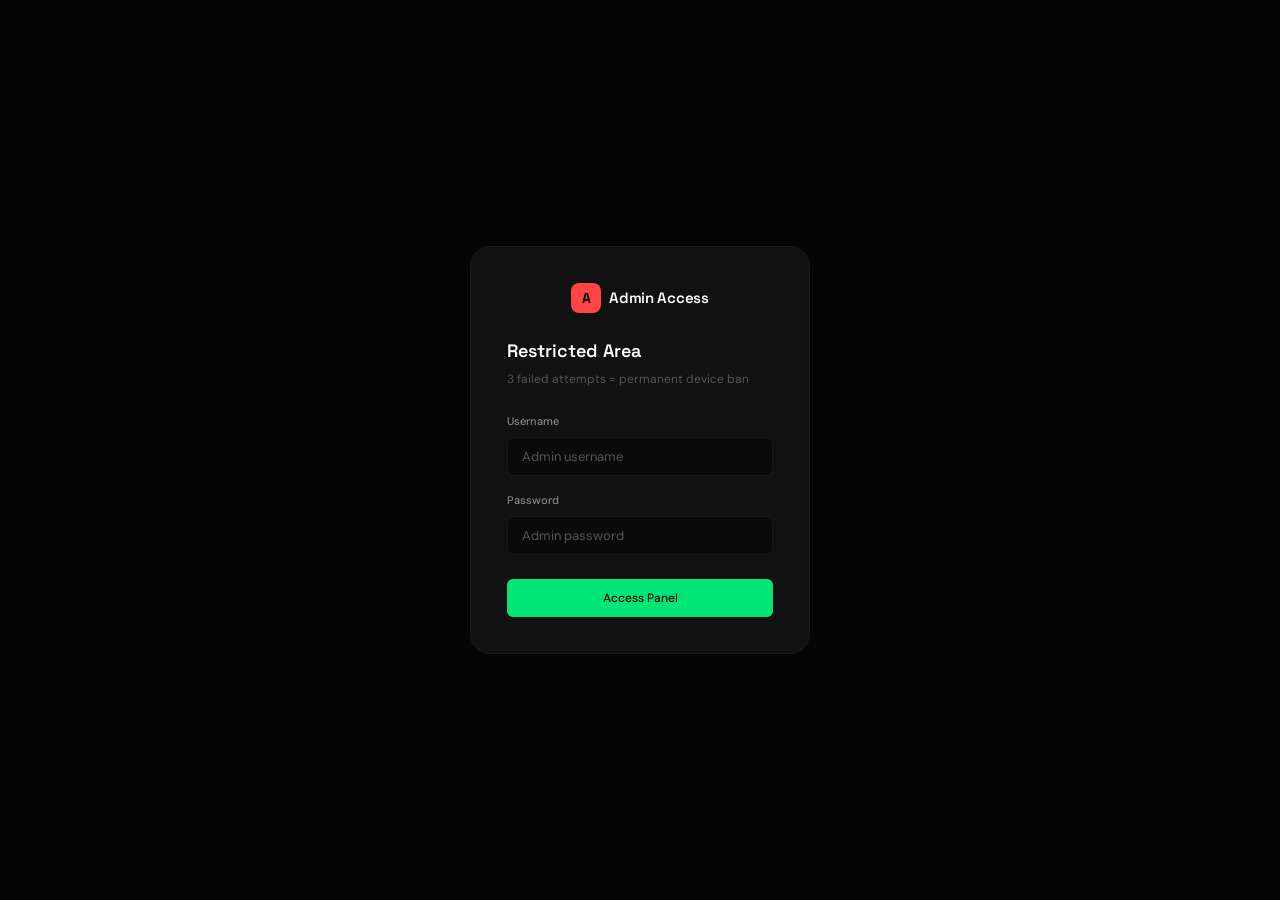
==== templates/admin.html @ 907e87ef "Add advanced administrative dashboard features including CRUD for users, deployments, blogs, and tra" ====
<!DOCTYPE html>
<html lang="en">
<head>
    <meta charset="UTF-8">
    <meta name="viewport" content="width=device-width, initial-scale=1.0">
    <title>Admin Panel — EliteHosting</title>
    <meta name="robots" content="noindex, nofollow, noarchive">

    <link rel="preconnect" href="https://fonts.googleapis.com">
    <link rel="preconnect" href="https://fonts.gstatic.com" crossorigin>
    <link href="https://fonts.googleapis.com/css2?family=Space+Grotesk:wght@400;500;600;700&family=DM+Sans:wght@300;400;500;600&display=swap" rel="stylesheet">
    <link rel="stylesheet" href="https://cdnjs.cloudflare.com/ajax/libs/font-awesome/6.5.1/css/all.min.css">
    <link rel="stylesheet" href="/static/css/style.css">
</head>
<body>

    <!-- ===== ADMIN LOGIN ===== -->
    <div id="adminLogin" class="auth-container">
        <div class="auth-card" style="max-width:340px">
            <div class="logo" style="margin-bottom:24px;justify-content:center">
                <div class="logo-icon" style="background:var(--danger)">A</div>
                <span class="logo-text">Admin Access</span>
            </div>
            <h2 style="font-size:18px">Restricted Area</h2>
            <p class="sub">3 failed attempts = permanent device ban</p>
            <form id="adminLoginForm">
                <div class="form-group">
                    <label>Username</label>
                    <input type="text" id="adminUser" class="form-input" placeholder="Admin username" required autocomplete="off">
                </div>
                <div class="form-group">
                    <label>Password</label>
                    <input type="password" id="adminPass" class="form-input" placeholder="Admin password" required autocomplete="off">
                </div>
                <button type="submit" class="btn btn-primary btn-block" style="padding:11px;margin-top:8px">Access Panel</button>
            </form>
        </div>
    </div>

    <!-- ===== ADMIN PANEL ===== -->
    <div id="adminPanel" class="hidden">
        <div class="admin-layout">
            <!-- Sidebar -->
            <aside class="admin-sidebar">
                <a href="/" class="logo" style="text-decoration:none;padding:0 20px;margin-bottom:28px">
                    <div class="logo-icon" style="background:var(--danger)">A</div>
                    <span class="logo-text">Admin</span>
                </a>
                <button class="admin-nav-item active" data-section="dashboard"><i class="fas fa-chart-pie"></i> Dashboard</button>
                <button class="admin-nav-item" data-section="users"><i class="fas fa-users"></i> Users</button>
                <button class="admin-nav-item" data-section="deployments"><i class="fas fa-server"></i> Deployments</button>
                <button class="admin-nav-item" data-section="payments"><i class="fas fa-indian-rupee-sign"></i> Payments</button>
                <button class="admin-nav-item" data-section="blogs"><i class="fas fa-blog"></i> Manage Blogs</button>
                <button class="admin-nav-item" data-section="transactions"><i class="fas fa-receipt"></i> Global Tx Log</button>
                <button class="admin-nav-item" data-section="chats"><i class="fas fa-comments"></i> Chats</button>
                <button class="admin-nav-item" data-section="banned"><i class="fas fa-ban"></i> Banned IPs</button>
                <div class="admin-nav-spacer"></div>
                <button class="admin-nav-item" onclick="adminLogout()" style="color:var(--danger)"><i class="fas fa-right-from-bracket"></i> Logout</button>
            </aside>

            <!-- Main Content -->
            <div class="admin-main">

                <!-- Section: Dashboard -->
                <div id="admin-dashboard" class="admin-section">
                    <div class="admin-top">
                        <h1>Dashboard</h1>
                        <span style="font-size:11px;color:var(--muted)" id="adminTime"></span>
                    </div>
                    <div class="admin-stat-grid">
                        <div class="admin-stat"><div class="label">Total Users</div><div class="val" id="aStatUsers">0</div></div>
                        <div class="admin-stat"><div class="label">Active Deploys</div><div class="val" id="aStatActive" style="color:var(--accent)">0</div></div>
                        <div class="admin-stat"><div class="label">Total Deploys</div><div class="val" id="aStatDeps">0</div></div>
                        <div class="admin-stat"><div class="label">Banned Users</div><div class="val" id="aStatBanned" style="color:var(--danger)">0</div></div>
                        <div class="admin-stat"><div class="label">Revenue</div><div class="val" id="aStatRevenue">₹0</div></div>
                        <div class="admin-stat"><div class="label">Commissions</div><div class="val" id="aStatComm" style="color:var(--warning)">₹0</div></div>
                        <div class="admin-stat"><div class="label">Unread Chats</div><div class="val" id="aStatChats" style="color:#4da6ff">0</div></div>
                    </div>
                </div>

                <!-- Section: Users -->
                <div id="admin-users" class="admin-section hidden">
                    <div class="admin-top">
                        <h1>Users</h1>
                        <input type="text" id="userSearch" class="form-input" placeholder="Search by username/email..." oninput="filterUsers()" style="max-width:250px; font-size:12px">
                    </div>
                    <div class="admin-table-wrap" style="overflow-x:auto">
                        <table class="admin-table">
                            <thead><tr><th>ID</th><th>Username</th><th>Email</th><th>Wallet</th><th>Credits</th><th>Deps</th><th>Joined</th><th>Actions</th></tr></thead>
                            <tbody id="adminUsersTable"><tr><td colspan="8" style="text-align:center;padding:20px"><span class="spinner"></span></td></tr></tbody>
                        </table>
                    </div>
                </div>

                <!-- Section: Deployments -->
                <div id="admin-deployments" class="admin-section hidden">
                    <div class="admin-top">
                        <h1>All Deployments</h1>
                        <input type="text" id="depSearch" class="form-input" placeholder="Search by name/user..." oninput="filterDeps()" style="max-width:250px; font-size:12px">
                    </div>
                    <div class="admin-table-wrap" style="overflow-x:auto">
                        <table class="admin-table">
                            <thead><tr><th>ID</th><th>User</th><th>Name</th><th>Type</th><th>Repo</th><th>Status</th><th>Port</th><th>Actions</th></tr></thead>
                            <tbody id="adminDepsTable"><tr><td colspan="8" style="text-align:center;padding:20px"><span class="spinner"></span></td></tr></tbody>
                        </table>
                    </div>
                </div>

                <!-- Section: Payments -->
                <div id="admin-payments" class="admin-section hidden">
                    <div class="admin-top"><h1>Payment Requests</h1></div>
                    <div class="admin-table-wrap" style="overflow-x:auto">
                        <table class="admin-table">
                            <thead><tr><th>ID</th><th>User</th><th>Details</th><th>Amount</th><th>Credits</th><th>Tx ID</th><th>Status</th><th>Actions</th></tr></thead>
                            <tbody id="adminPaymentsTable"><tr><td colspan="8" style="text-align:center;padding:20px"><span class="spinner"></span></td></tr></tbody>
                        </table>
                    </div>
                </div>

                <!-- Section: Chats -->
                <div id="admin-chats" class="admin-section hidden">
                    <div class="admin-top"><h1>Support Chats</h1></div>
                    <div class="admin-chat-list">
                        <div class="admin-chat-users" id="adminChatUserList">
                            <div class="text-muted text-sm" style="padding:20px;text-align:center">Loading...</div>
                        </div>
                        <div class="admin-chat-window hidden" id="adminChatWindow">
                            <div class="admin-chat-header" id="adminChatHeader">Select a conversation</div>
                            <div class="admin-chat-messages" id="adminChatMsgs"></div>
                            <div class="admin-chat-input">
                                <input type="text" id="adminChatInput" class="form-input flex-1" placeholder="Type reply..." onkeydown="if(event.key==='Enter')adminReply()">
                                <button class="btn btn-primary btn-sm" onclick="adminReply()"><i class="fas fa-paper-plane"></i></button>
                            </div>
                        </div>
                    </div>
                </div>

                <!-- Section: Blogs -->
                <div id="admin-blogs" class="admin-section hidden">
                    <div class="admin-top">
                        <h1>Manage Blogs</h1>
                        <button class="btn btn-primary btn-sm" onclick="openBlogCreateModal()"><i class="fas fa-plus"></i> Create Blog</button>
                    </div>
                    <div class="admin-table-wrap" style="overflow-x:auto">
                        <table class="admin-table">
                            <thead><tr><th>ID</th><th>Title</th><th>Slug</th><th>Excerpt</th><th>Created At</th><th>Actions</th></tr></thead>
                            <tbody id="adminBlogsTable"><tr><td colspan="6" style="text-align:center;padding:20px"><span class="spinner"></span></td></tr></tbody>
                        </table>
                    </div>
                </div>

                <!-- Section: Transactions -->
                <div id="admin-transactions" class="admin-section hidden">
                    <div class="admin-top">
                        <h1>Global Transaction Log</h1>
                        <input type="text" id="txSearch" class="form-input" placeholder="Search transactions..." oninput="filterTransactions()" style="max-width:250px; font-size:12px">
                    </div>
                    <div class="admin-table-wrap" style="overflow-x:auto">
                        <table class="admin-table">
                            <thead><tr><th>ID</th><th>Username</th><th>Type</th><th>Amount</th><th>Description</th><th>Created At</th></tr></thead>
                            <tbody id="adminTransactionsTable"><tr><td colspan="6" style="text-align:center;padding:20px"><span class="spinner"></span></td></tr></tbody>
                        </table>
                    </div>
                </div>

                <!-- Section: Banned IPs -->
                <div id="admin-banned" class="admin-section hidden">
                    <div class="admin-top"><h1>Banned Devices</h1></div>
                    <div id="adminBannedList"><div class="text-muted text-sm" style="padding:20px;text-align:center">Loading...</div></div>
                </div>
            </div>
        </div>
    </div>

    <!-- Admin Log Modal -->
    <div class="modal-overlay" id="adminLogModal" onclick="if(event.target===this)closeAdminLogModal()">
        <div class="modal" style="max-width:600px">
            <div class="flex justify-between items-center mb-4">
                <h3 style="margin:0"><i class="fas fa-terminal" style="color:var(--accent);margin-right:8px"></i>Logs</h3>
                <button onclick="closeAdminLogModal()" style="background:none;border:none;color:var(--muted);cursor:pointer;font-size:16px"><i class="fas fa-xmark"></i></button>
            </div>
            <div class="log-terminal" id="adminLogContent">Loading...</div>
        </div>
    </div>

    <!-- Admin Edit User Modal -->
    <div class="modal-overlay" id="adminUserEditModal" onclick="if(event.target===this)closeAdminUserEditModal()">
        <div class="modal" style="max-width:450px">
            <div class="flex justify-between items-center mb-4">
                <h3 style="margin:0"><i class="fas fa-user-gear" style="color:var(--accent);margin-right:8px"></i>Edit User Details</h3>
                <button onclick="closeAdminUserEditModal()" style="background:none;border:none;color:var(--muted);cursor:pointer;font-size:16px"><i class="fas fa-xmark"></i></button>
            </div>
            <form id="adminUserEditForm" onsubmit="submitAdminUserEdit(event)">
                <input type="hidden" id="editUserId">
                <div class="form-group">
                    <label>Username</label>
                    <input type="text" id="editUsername" class="form-input" required>
                </div>
                <div class="form-group">
                    <label>Email Address</label>
                    <input type="email" id="editEmail" class="form-input" required>
                </div>
                <div class="form-group">
                    <label>Plan</label>
                    <select id="editPlan" class="form-input" style="background:var(--surface);color:#fff">
                        <option value="free">Free</option>
                        <option value="premium">Premium</option>
                        <option value="pro">Pro</option>
                        <option value="enterprise">Enterprise</option>
                    </select>
                </div>
                <div class="form-row flex gap-2" style="margin-bottom:16px">
                    <div class="form-group flex-1">
                        <label>Credits</label>
                        <input type="number" id="editCredits" class="form-input" min="0" required>
                    </div>
                    <div class="form-group flex-1">
                        <label>Wallet Balance (₹)</label>
                        <input type="number" id="editWalletBalance" class="form-input" min="0" step="0.01" required>
                    </div>
                </div>
                <div class="form-group">
                    <label>Referral Code</label>
                    <input type="text" id="editReferralCode" class="form-input">
                </div>
                <div class="form-group">
                    <label>Referred By (User ID)</label>
                    <input type="number" id="editReferredBy" class="form-input" placeholder="e.g. 1 (optional)">
                </div>
                <div class="form-group">
                    <label>Free Deployment Until (ISO Date)</label>
                    <input type="datetime-local" id="editFreeUntil" class="form-input" style="color-scheme:dark">
                    <small class="text-muted" style="font-size:10px">Leave blank if expired/none</small>
                </div>
                <div class="flex gap-2">
                    <button type="button" class="btn btn-secondary flex-1" onclick="closeAdminUserEditModal()">Cancel</button>
                    <button type="submit" class="btn btn-primary flex-1">Save Changes</button>
                </div>
            </form>
        </div>
    </div>

    <!-- Admin Edit Deployment Modal -->
    <div class="modal-overlay" id="adminDepEditModal" onclick="if(event.target===this)closeAdminDepEditModal()">
        <div class="modal" style="max-width:480px">
            <div class="flex justify-between items-center mb-4">
                <h3 style="margin:0"><i class="fas fa-sliders" style="color:var(--accent);margin-right:8px"></i>Edit Deployment</h3>
                <button onclick="closeAdminDepEditModal()" style="background:none;border:none;color:var(--muted);cursor:pointer;font-size:16px"><i class="fas fa-xmark"></i></button>
            </div>
            <form id="adminDepEditForm" onsubmit="submitAdminDepEdit(event)">
                <input type="hidden" id="editDepId">
                <div class="form-group">
                    <label>Deployment Name</label>
                    <input type="text" id="editDepName" class="form-input" required>
                </div>
                <div class="form-group">
                    <label>Repository URL (GitHub)</label>
                    <input type="url" id="editDepRepo" class="form-input">
                </div>
                <div class="form-group">
                    <label>Branch</label>
                    <input type="text" id="editDepBranch" class="form-input" placeholder="main">
                </div>
                <div class="form-group">
                    <label>Build Command</label>
                    <input type="text" id="editDepBuild" class="form-input" placeholder="pip install -r requirements.txt">
                </div>
                <div class="form-group">
                    <label>Deploy Command</label>
                    <input type="text" id="editDepDeploy" class="form-input" placeholder="python3 main.py">
                </div>
                <div class="form-group">
                    <label>Environment Variables (JSON List or Object)</label>
                    <textarea id="editDepEnv" class="form-input" style="height:120px; font-family:monospace; font-size:11px" placeholder='[{"id": "TOKEN", "key": "123"}]'></textarea>
                </div>
                <div class="flex gap-2">
                    <button type="button" class="btn btn-secondary flex-1" onclick="closeAdminDepEditModal()">Cancel</button>
                    <button type="submit" class="btn btn-primary flex-1">Save Settings</button>
                </div>
            </form>
        </div>
    </div>

    <!-- Admin Edit/Create Blog Modal -->
    <div class="modal-overlay" id="adminBlogEditModal" onclick="if(event.target===this)closeAdminBlogEditModal()">
        <div class="modal" style="max-width:550px">
            <div class="flex justify-between items-center mb-4">
                <h3 style="margin:0" id="blogModalTitle"><i class="fas fa-pen-nib" style="color:var(--accent);margin-right:8px"></i>Create Blog Post</h3>
                <button onclick="closeAdminBlogEditModal()" style="background:none;border:none;color:var(--muted);cursor:pointer;font-size:16px"><i class="fas fa-xmark"></i></button>
            </div>
            <form id="adminBlogEditForm" onsubmit="submitAdminBlogEdit(event)">
                <input type="hidden" id="editBlogId">
                <div class="form-group">
                    <label>Blog Title</label>
                    <input type="text" id="editBlogTitle" class="form-input" required placeholder="e.g. Setting up your Bot">
                </div>
                <div class="form-group">
                    <label>Slug (URL Segment, optional)</label>
                    <input type="text" id="editBlogSlug" class="form-input" placeholder="e.g. setting-up-your-bot">
                </div>
                <div class="form-group">
                    <label>Excerpt / Short Summary</label>
                    <input type="text" id="editBlogExcerpt" class="form-input" placeholder="Short description of the post...">
                </div>
                <div class="form-group">
                    <label>Content (supports HTML/Text)</label>
                    <textarea id="editBlogContent" class="form-input" style="height:200px" required placeholder="Full blog post content..."></textarea>
                </div>
                <div class="flex gap-2">
                    <button type="button" class="btn btn-secondary flex-1" onclick="closeAdminBlogEditModal()">Cancel</button>
                    <button type="submit" class="btn btn-primary flex-1" id="blogSubmitBtn">Publish Post</button>
                </div>
            </form>
        </div>
    </div>

    <script src="/static/js/app.js"></script>
    <script>
        document.addEventListener('DOMContentLoaded', () => {
            initAdmin();
            // Admin time updater
            setInterval(() => {
                const el = document.getElementById('adminTime');
                if (el) el.textContent = new Date().toLocaleString();
            }, 1000);
        });
    </script>
</body>
</html>
---- static/css/style.css ----
/* ===================== BASE RESET ===================== */
*, *::before, *::after { box-sizing: border-box; margin: 0; padding: 0; }

:root {
    --bg: #050505;
    --surface: #0a0a0a;
    --card: #111111;
    --card-hover: #161616;
    --border: #1a1a1a;
    --border-light: #222222;
    --muted: #555555;
    --muted-light: #888888;
    --text: #e0e0e0;
    --text-dim: #999999;
    --accent: #00e676;
    --accent-dim: #00c853;
    --accent-glow: rgba(0, 230, 118, 0.15);
    --danger: #ff4444;
    --danger-dim: rgba(255, 68, 68, 0.12);
    --warning: #ffaa00;
    --success: #00e676;
    --font-heading: 'Space Grotesk', sans-serif;
    --font-body: 'DM Sans', sans-serif;
    --radius-sm: 6px;
    --radius-md: 10px;
    --radius-lg: 14px;
    --radius-xl: 20px;
}

html { font-size: 13px; scroll-behavior: smooth; }
body {
    font-family: var(--font-body);
    background: var(--bg);
    color: var(--text);
    line-height: 1.6;
    -webkit-font-smoothing: antialiased;
    overflow-x: hidden;
}

a { color: var(--accent); text-decoration: none; transition: color 0.2s; }
a:hover { color: #66ffaa; }

::selection { background: var(--accent); color: #000; }

::-webkit-scrollbar { width: 5px; }
::-webkit-scrollbar-track { background: var(--surface); }
::-webkit-scrollbar-thumb { background: var(--border-light); border-radius: 10px; }
::-webkit-scrollbar-thumb:hover { background: var(--muted); }

/* ===================== LANDING PAGE ===================== */
.landing-header {
    position: fixed; top: 0; left: 0; right: 0; z-index: 100;
    background: rgba(5,5,5,0.85); backdrop-filter: blur(20px);
    border-bottom: 1px solid var(--border);
    padding: 0 24px; height: 56px;
    display: flex; align-items: center; justify-content: space-between;
}

.logo { display: flex; align-items: center; gap: 8px; }
.logo-icon {
    width: 30px; height: 30px; background: var(--accent);
    border-radius: 8px; display: flex; align-items: center; justify-content: center;
    font-weight: 700; color: #000; font-size: 14px; font-family: var(--font-heading);
}
.logo-text { font-family: var(--font-heading); font-weight: 600; font-size: 15px; color: #fff; letter-spacing: -0.3px; }

.header-right { display: flex; align-items: center; gap: 12px; }

.hamburger {
    width: 32px; height: 32px; display: flex; flex-direction: column;
    align-items: center; justify-content: center; gap: 5px;
    cursor: pointer; background: none; border: 1px solid var(--border);
    border-radius: var(--radius-sm); padding: 6px; transition: all 0.3s;
}
.hamburger:hover { border-color: var(--accent); }
.hamburger span {
    display: block; width: 16px; height: 1.5px; background: var(--text);
    border-radius: 2px; transition: all 0.3s;
}
.hamburger.active span:nth-child(1) { transform: rotate(45deg) translate(2.5px, 2.5px); }
.hamburger.active span:nth-child(2) { opacity: 0; }
.hamburger.active span:nth-child(3) { transform: rotate(-45deg) translate(2.5px, -2.5px); }

.nav-dropdown {
    position: absolute; top: 52px; right: 24px;
    background: var(--card); border: 1px solid var(--border);
    border-radius: var(--radius-md); padding: 6px;
    min-width: 200px; opacity: 0; visibility: hidden;
    transform: translateY(-8px); transition: all 0.25s;
    box-shadow: 0 12px 40px rgba(0,0,0,0.5);
}
.nav-dropdown.show { opacity: 1; visibility: visible; transform: translateY(0); }
.nav-dropdown a {
    display: flex; align-items: center; gap: 10px;
    padding: 10px 14px; border-radius: var(--radius-sm);
    color: var(--text-dim); font-size: 12px; transition: all 0.2s;
}
.nav-dropdown a:hover { background: var(--accent-glow); color: var(--accent); }
.nav-dropdown a i { width: 16px; text-align: center; font-size: 11px; }

.btn {
    display: inline-flex; align-items: center; gap: 6px;
    padding: 8px 18px; border-radius: var(--radius-sm);
    font-family: var(--font-body); font-size: 12px; font-weight: 500;
    cursor: pointer; border: none; transition: all 0.25s; white-space: nowrap;
}
.btn-primary { background: var(--accent); color: #000; }
.btn-primary:hover { background: var(--accent-dim); transform: translateY(-1px); box-shadow: 0 4px 20px var(--accent-glow); }
.btn-secondary { background: transparent; color: var(--text); border: 1px solid var(--border); }
.btn-secondary:hover { border-color: var(--accent); color: var(--accent); }
.btn-danger { background: var(--danger-dim); color: var(--danger); border: 1px solid rgba(255,68,68,0.2); }
.btn-danger:hover { background: var(--danger); color: #fff; }
.btn-sm { padding: 5px 12px; font-size: 11px; }
.btn-block { width: 100%; justify-content: center; }

/* ===================== HERO ===================== */
.hero {
    min-height: 100vh; display: flex; align-items: center; justify-content: center;
    padding: 80px 24px 40px; position: relative; overflow: hidden;
}
.hero-glow {
    position: absolute; top: -200px; left: 50%; transform: translateX(-50%);
    width: 600px; height: 600px; border-radius: 50%;
    background: radial-gradient(circle, rgba(0,230,118,0.08) 0%, transparent 70%);
    pointer-events: none;
}
.hero-content { text-align: center; position: relative; z-index: 2; max-width: 640px; }
.hero-badge {
    display: inline-flex; align-items: center; gap: 6px;
    background: var(--accent-glow); border: 1px solid rgba(0,230,118,0.15);
    border-radius: 50px; padding: 5px 14px; font-size: 11px;
    color: var(--accent); margin-bottom: 24px;
}
.hero-badge .dot { width: 5px; height: 5px; background: var(--accent); border-radius: 50%; animation: pulse-dot 2s infinite; }
@keyframes pulse-dot { 0%,100% { opacity: 1; } 50% { opacity: 0.3; } }

.hero h1 {
    font-family: var(--font-heading); font-size: 42px; font-weight: 700;
    line-height: 1.1; letter-spacing: -1.5px; color: #fff; margin-bottom: 16px;
}
.hero h1 .highlight { color: var(--accent); }
.hero p { font-size: 14px; color: var(--muted-light); max-width: 460px; margin: 0 auto 32px; line-height: 1.7; }
.hero-actions { display: flex; gap: 12px; justify-content: center; flex-wrap: wrap; }

/* ===================== SECTIONS ===================== */
.section { padding: 80px 24px; max-width: 1100px; margin: 0 auto; }
.section-label {
    font-size: 11px; text-transform: uppercase; letter-spacing: 2px;
    color: var(--accent); font-weight: 600; margin-bottom: 12px;
}
.section-title {
    font-family: var(--font-heading); font-size: 28px; font-weight: 700;
    color: #fff; letter-spacing: -0.8px; margin-bottom: 12px;
}
.section-desc { font-size: 13px; color: var(--muted-light); max-width: 500px; margin-bottom: 40px; }

/* ===================== FEATURES GRID ===================== */
.features-grid { display: grid; grid-template-columns: repeat(auto-fit, minmax(240px, 1fr)); gap: 16px; }
.feature-card {
    background: var(--card); border: 1px solid var(--border);
    border-radius: var(--radius-lg); padding: 24px;
    transition: all 0.3s;
}
.feature-card:hover { border-color: var(--border-light); transform: translateY(-2px); background: var(--card-hover); }
.feature-icon {
    width: 36px; height: 36px; border-radius: var(--radius-sm);
    background: var(--accent-glow); display: flex; align-items: center;
    justify-content: center; color: var(--accent); font-size: 14px; margin-bottom: 16px;
}
.feature-card h3 { font-family: var(--font-heading); font-size: 14px; font-weight: 600; color: #fff; margin-bottom: 6px; }
.feature-card p { font-size: 12px; color: var(--muted-light); line-height: 1.6; }

/* ===================== PRICING ===================== */
.pricing-grid { display: grid; grid-template-columns: repeat(auto-fit, minmax(260px, 1fr)); gap: 16px; }
.price-card {
    background: var(--card); border: 1px solid var(--border);
    border-radius: var(--radius-lg); padding: 28px;
    transition: all 0.3s; position: relative;
}
.price-card.featured { border-color: var(--accent); }
.price-card.featured::before {
    content: 'Popular'; position: absolute; top: -10px; right: 20px;
    background: var(--accent); color: #000; font-size: 10px;
    font-weight: 600; padding: 3px 10px; border-radius: 50px;
}
.price-card:hover { transform: translateY(-3px); }
.price-name { font-family: var(--font-heading); font-size: 16px; font-weight: 600; color: #fff; margin-bottom: 8px; }
.price-amount { font-family: var(--font-heading); font-size: 36px; font-weight: 700; color: #fff; }
.price-amount span { font-size: 14px; color: var(--muted); font-weight: 400; }
.price-features { list-style: none; margin: 20px 0; }
.price-features li {
    font-size: 12px; color: var(--text-dim); padding: 6px 0;
    display: flex; align-items: center; gap: 8px;
    border-bottom: 1px solid var(--border);
}
.price-features li:last-child { border-bottom: none; }
.price-features li i { color: var(--accent); font-size: 10px; }

/* ===================== FOOTER ===================== */
.landing-footer {
    border-top: 1px solid var(--border); padding: 32px 24px;
    max-width: 1100px; margin: 0 auto;
    display: flex; justify-content: space-between; align-items: center;
    flex-wrap: wrap; gap: 16px;
}
.footer-links { display: flex; gap: 24px; }
.footer-links a { font-size: 12px; color: var(--muted); }
.footer-links a:hover { color: var(--accent); }
.footer-copy { font-size: 11px; color: var(--muted); }

/* ===================== AUTH PAGE ===================== */
.auth-container {
    min-height: 100vh; display: flex; align-items: center; justify-content: center;
    padding: 24px;
}
.auth-card {
    width: 100%; max-width: 380px; background: var(--card);
    border: 1px solid var(--border); border-radius: var(--radius-xl);
    padding: 36px;
}
.auth-card .logo { margin-bottom: 28px; justify-content: center; }
.auth-card h2 {
    font-family: var(--font-heading); font-size: 20px; font-weight: 600;
    color: #fff; margin-bottom: 4px;
}
.auth-card .sub { font-size: 12px; color: var(--muted); margin-bottom: 24px; }

.form-group { margin-bottom: 16px; }
.form-group label { display: block; font-size: 11px; color: var(--muted-light); margin-bottom: 6px; font-weight: 500; }
.form-input {
    width: 100%; padding: 10px 14px; background: var(--surface);
    border: 1px solid var(--border); border-radius: var(--radius-sm);
    color: var(--text); font-family: var(--font-body); font-size: 13px;
    transition: border-color 0.2s; outline: none;
}
.form-input:focus { border-color: var(--accent); }
.form-input::placeholder { color: var(--muted); }
textarea.form-input { resize: vertical; min-height: 80px; }

.auth-switch { text-align: center; margin-top: 20px; font-size: 12px; color: var(--muted); }
.auth-switch a { font-weight: 500; }

/* ===================== DASHBOARD ===================== */
.dash-header {
    position: fixed; top: 0; left: 0; right: 0; z-index: 90;
    height: 52px; background: rgba(5,5,5,0.9); backdrop-filter: blur(16px);
    border-bottom: 1px solid var(--border);
    display: flex; align-items: center; justify-content: space-between;
    padding: 0 20px;
}
.dash-header .logo-text { font-size: 14px; }
.dash-user {
    display: flex; align-items: center; gap: 8px; font-size: 12px; color: var(--text-dim);
}
.dash-user-avatar {
    width: 28px; height: 28px; border-radius: 50%;
    background: var(--accent-glow); border: 1px solid rgba(0,230,118,0.2);
    display: flex; align-items: center; justify-content: center;
    color: var(--accent); font-size: 11px; font-weight: 600;
}

.dash-body {
    padding: 68px 20px 80px; max-width: 720px; margin: 0 auto;
}

/* Bottom Navigation */
.bottom-nav {
    position: fixed; bottom: 0; left: 0; right: 0; z-index: 90;
    height: 64px; background: rgba(8,8,8,0.95); backdrop-filter: blur(16px);
    border-top: 1px solid var(--border);
    display: flex; align-items: center; justify-content: space-around;
    padding-bottom: env(safe-area-inset-bottom, 0);
}
.nav-item {
    display: flex; flex-direction: column; align-items: center; gap: 3px;
    cursor: pointer; padding: 8px 16px; border-radius: var(--radius-md);
    transition: all 0.25s; background: none; border: none; color: var(--muted);
    font-family: var(--font-body); font-size: 10px;
}
.nav-item i { font-size: 16px; transition: all 0.25s; }
.nav-item.active { color: var(--accent); }
.nav-item.active i { transform: scale(1.1); }
.nav-item:hover { color: var(--text-dim); }

/* Dashboard Cards */
.stat-grid { display: grid; grid-template-columns: 1fr 1fr; gap: 12px; margin-bottom: 24px; }
.stat-card {
    background: var(--card); border: 1px solid var(--border);
    border-radius: var(--radius-md); padding: 16px;
}
.stat-card .label { font-size: 11px; color: var(--muted); margin-bottom: 4px; }
.stat-card .value { font-family: var(--font-heading); font-size: 22px; font-weight: 700; color: #fff; }

.credit-plan {
    flex: 1; min-width: 100px; background: var(--surface);
    border: 1px solid var(--border); border-radius: var(--radius-md);
    padding: 15px; text-align: center; cursor: pointer; transition: all 0.2s ease;
}
.credit-plan:hover { border-color: var(--accent); transform: translateY(-2px); }
.credit-plan.active { border-color: var(--accent); background: rgba(0, 230, 118, 0.05); }
.credit-plan .price { font-size: 20px; font-weight: 700; color: #fff; }
.credit-plan .label { font-size: 11px; color: var(--muted); margin-top: 4px; }

.env-row { display: flex; gap: 8px; margin-bottom: 8px; }
.env-row input { flex: 1; }
.btn-del {
    background: rgba(255, 68, 68, 0.1); border: none; color: var(--danger);
    width: 38px; height: 38px; border-radius: var(--radius-sm); cursor: pointer;
}

.dash-card {
    background: var(--card); border: 1px solid var(--border);
    border-radius: var(--radius-lg); padding: 20px; margin-bottom: 16px;
}
.dash-card-title {
    font-family: var(--font-heading); font-size: 14px; font-weight: 600;
    color: #fff; margin-bottom: 16px; display: flex; align-items: center; gap: 8px;
}
.dash-card-title i { color: var(--accent); font-size: 12px; }

/* Deploy List Item */
.deploy-item {
    background: var(--surface); border: 1px solid var(--border);
    border-radius: var(--radius-md); padding: 14px; margin-bottom: 10px;
    transition: border-color 0.2s;
}
.deploy-item:hover { border-color: var(--border-light); }
.deploy-item-header { display: flex; justify-content: space-between; align-items: flex-start; margin-bottom: 8px; }
.deploy-item-name { font-size: 13px; font-weight: 600; color: #fff; }
.deploy-item-meta { font-size: 11px; color: var(--muted); margin-bottom: 10px; }

.status-badge {
    display: inline-flex; align-items: center; gap: 4px;
    padding: 2px 8px; border-radius: 50px; font-size: 10px; font-weight: 500;
}
.status-running { background: rgba(0,230,118,0.12); color: var(--accent); }
.status-stopped { background: rgba(255,170,0,0.12); color: var(--warning); }
.status-error { background: var(--danger-dim); color: var(--danger); }
.status-building { background: rgba(0,150,255,0.12); color: #4da6ff; }
.status-idle { background: rgba(150,150,150,0.12); color: var(--muted); }

.deploy-actions { display: flex; gap: 6px; flex-wrap: wrap; }

/* Log Terminal */
.log-terminal {
    background: #000; border: 1px solid var(--border);
    border-radius: var(--radius-md); padding: 14px;
    font-family: 'Courier New', monospace; font-size: 11px;
    color: #00e676; max-height: 400px; overflow-y: auto;
    white-space: pre-wrap; word-break: break-all; line-height: 1.7;
}

/* Deploy Form Tabs */
.tab-bar { display: flex; gap: 4px; margin-bottom: 20px; background: var(--surface); border-radius: var(--radius-sm); padding: 3px; }
.tab-btn {
    flex: 1; padding: 8px; text-align: center; font-size: 12px;
    font-family: var(--font-body); font-weight: 500; border: none;
    background: transparent; color: var(--muted); cursor: pointer;
    border-radius: 4px; transition: all 0.2s;
}
.tab-btn.active { background: var(--card); color: #fff; }

/* ===================== AI COMING SOON ===================== */
.coming-soon {
    display: flex; flex-direction: column; align-items: center;
    justify-content: center; min-height: 50vh; text-align: center;
}
.coming-soon-icon {
    width: 64px; height: 64px; border-radius: 50%;
    background: var(--accent-glow); display: flex; align-items: center;
    justify-content: center; font-size: 24px; color: var(--accent); margin-bottom: 20px;
}
.coming-soon h2 { font-family: var(--font-heading); font-size: 20px; color: #fff; margin-bottom: 8px; }
.coming-soon p { font-size: 12px; color: var(--muted); }

/* ===================== SETTINGS ===================== */
.settings-section {
    background: var(--card); border: 1px solid var(--border);
    border-radius: var(--radius-lg); padding: 20px; margin-bottom: 12px;
}
.settings-section h3 {
    font-family: var(--font-heading); font-size: 13px; font-weight: 600;
    color: #fff; margin-bottom: 12px; display: flex; align-items: center; gap: 8px;
}
.settings-section h3 i { color: var(--accent); font-size: 12px; }

.referral-code-box {
    display: flex; align-items: center; gap: 8px;
    background: var(--surface); border: 1px solid var(--border);
    border-radius: var(--radius-sm); padding: 10px 14px; margin-bottom: 12px;
}
.referral-code-box code { font-size: 14px; font-weight: 600; color: var(--accent); flex: 1; letter-spacing: 1px; }

.chat-container { max-height: 350px; overflow-y: auto; margin-bottom: 12px; }
.chat-bubble {
    max-width: 80%; padding: 10px 14px; border-radius: var(--radius-md);
    margin-bottom: 8px; font-size: 12px; line-height: 1.5;
}
.chat-bubble.user { background: var(--accent-glow); color: var(--text); margin-left: auto; border-bottom-right-radius: 4px; }
.chat-bubble.admin { background: var(--surface); color: var(--text); border-bottom-left-radius: 4px; border: 1px solid var(--border); }
.chat-time { font-size: 10px; color: var(--muted); margin-top: 4px; }
.chat-input-row { display: flex; gap: 8px; }

/* ===================== ADMIN PANEL ===================== */
.admin-layout { display: flex; min-height: 100vh; }
.admin-sidebar {
    width: 220px; background: var(--surface); border-right: 1px solid var(--border);
    padding: 20px 0; position: fixed; top: 0; left: 0; bottom: 0; z-index: 80;
    display: flex; flex-direction: column;
}
.admin-sidebar .logo { padding: 0 20px; margin-bottom: 28px; }
.admin-nav-item {
    display: flex; align-items: center; gap: 10px;
    padding: 10px 20px; font-size: 12px; color: var(--muted);
    cursor: pointer; transition: all 0.2s; border: none; background: none;
    width: 100%; text-align: left; font-family: var(--font-body);
}
.admin-nav-item:hover { color: var(--text); background: rgba(255,255,255,0.03); }
.admin-nav-item.active { color: var(--accent); background: var(--accent-glow); border-right: 2px solid var(--accent); }
.admin-nav-item i { width: 18px; text-align: center; font-size: 13px; }
.admin-nav-spacer { flex: 1; }

.admin-main { margin-left: 220px; flex: 1; padding: 24px 32px; min-height: 100vh; }
.admin-top {
    display: flex; align-items: center; justify-content: space-between;
    margin-bottom: 28px;
}
.admin-top h1 { font-family: var(--font-heading); font-size: 22px; font-weight: 700; color: #fff; }

.admin-stat-grid { display: grid; grid-template-columns: repeat(auto-fit, minmax(180px, 1fr)); gap: 12px; margin-bottom: 28px; }
.admin-stat {
    background: var(--card); border: 1px solid var(--border);
    border-radius: var(--radius-md); padding: 18px;
}
.admin-stat .label { font-size: 11px; color: var(--muted); margin-bottom: 4px; }
.admin-stat .val { font-family: var(--font-heading); font-size: 24px; font-weight: 700; color: #fff; }

.admin-table-wrap {
    background: var(--card); border: 1px solid var(--border);
    border-radius: var(--radius-lg); overflow: hidden;
}
.admin-table { width: 100%; border-collapse: collapse; font-size: 12px; }
.admin-table th {
    text-align: left; padding: 12px 16px; font-size: 11px;
    color: var(--muted); font-weight: 500; text-transform: uppercase;
    letter-spacing: 0.5px; border-bottom: 1px solid var(--border);
    background: var(--surface);
}
.admin-table td { padding: 12px 16px; border-bottom: 1px solid var(--border); color: var(--text-dim); }
.admin-table tr:last-child td { border-bottom: none; }
.admin-table tr:hover td { background: rgba(255,255,255,0.02); }

.admin-action-btn {
    padding: 4px 10px; font-size: 10px; border-radius: 4px;
    border: 1px solid var(--border); background: transparent;
    color: var(--text-dim); cursor: pointer; font-family: var(--font-body);
    transition: all 0.2s; margin-right: 4px;
}
.admin-action-btn:hover { border-color: var(--accent); color: var(--accent); }
.admin-action-btn.danger:hover { border-color: var(--danger); color: var(--danger); }
.admin-action-btn.success:hover { border-color: var(--accent); color: var(--accent); }

/* Admin Chat */
.admin-chat-list { display: flex; gap: 16px; height: calc(100vh - 160px); }
.admin-chat-users {
    width: 260px; background: var(--card); border: 1px solid var(--border);
    border-radius: var(--radius-lg); overflow-y: auto; flex-shrink: 0;
}
.admin-chat-user-item {
    padding: 14px 16px; border-bottom: 1px solid var(--border);
    cursor: pointer; transition: background 0.2s;
}
.admin-chat-user-item:hover { background: rgba(255,255,255,0.02); }
.admin-chat-user-item.active { background: var(--accent-glow); border-left: 2px solid var(--accent); }
.admin-chat-user-item .name { font-size: 12px; font-weight: 600; color: #fff; margin-bottom: 2px; }
.admin-chat-user-item .preview { font-size: 11px; color: var(--muted); overflow: hidden; text-overflow: ellipsis; white-space: nowrap; }
.admin-chat-user-item .unread-dot {
    width: 6px; height: 6px; background: var(--accent); border-radius: 50%;
    display: inline-block; margin-left: 6px;
}

.admin-chat-window {
    flex: 1; background: var(--card); border: 1px solid var(--border);
    border-radius: var(--radius-lg); display: flex; flex-direction: column;
}
.admin-chat-header {
    padding: 14px 20px; border-bottom: 1px solid var(--border);
    font-size: 13px; font-weight: 600; color: #fff;
}
.admin-chat-messages { flex: 1; overflow-y: auto; padding: 16px 20px; }
.admin-chat-input { display: flex; gap: 8px; padding: 14px 20px; border-top: 1px solid var(--border); }

/* ===================== TOAST ===================== */
.toast-container { position: fixed; top: 70px; right: 20px; z-index: 9999; display: flex; flex-direction: column; gap: 8px; }
.toast {
    background: var(--card); border: 1px solid var(--border);
    border-radius: var(--radius-md); padding: 12px 18px;
    font-size: 12px; color: var(--text); min-width: 250px;
    box-shadow: 0 8px 30px rgba(0,0,0,0.4);
    animation: toast-in 0.3s ease-out;
    display: flex; align-items: center; gap: 10px;
}
.toast.success { border-left: 3px solid var(--accent); }
.toast.error { border-left: 3px solid var(--danger); }
.toast.info { border-left: 3px solid #4da6ff; }
@keyframes toast-in { from { opacity: 0; transform: translateX(40px); } to { opacity: 1; transform: translateX(0); } }

/* ===================== MODAL ===================== */
.modal-overlay {
    position: fixed; inset: 0; background: rgba(0,0,0,0.7);
    backdrop-filter: blur(4px); z-index: 200;
    display: flex; align-items: center; justify-content: center;
    padding: 20px; opacity: 0; visibility: hidden; transition: all 0.25s;
}
.modal-overlay.show { opacity: 1; visibility: visible; }
.modal {
    background: var(--card); border: 1px solid var(--border);
    border-radius: var(--radius-xl); padding: 28px;
    width: 100%; max-width: 440px; max-height: 80vh; overflow-y: auto;
    transform: scale(0.95); transition: transform 0.25s;
}
.modal-overlay.show .modal { transform: scale(1); }
.modal h3 { font-family: var(--font-heading); font-size: 16px; font-weight: 600; color: #fff; margin-bottom: 16px; }

/* ===================== LOADING ===================== */
.spinner {
    width: 18px; height: 18px; border: 2px solid var(--border);
    border-top-color: var(--accent); border-radius: 50%;
    animation: spin 0.6s linear infinite; display: inline-block;
}
@keyframes spin { to { transform: rotate(360deg); } }

.empty-state { text-align: center; padding: 40px 20px; color: var(--muted); font-size: 12px; }
.empty-state i { font-size: 28px; margin-bottom: 12px; display: block; opacity: 0.4; }

/* ===================== RESPONSIVE ===================== */
@media (max-width: 768px) {
    .hero h1 { font-size: 30px; }
    .stat-grid { grid-template-columns: 1fr 1fr; }
    .admin-sidebar { display: none; }
    .admin-main { margin-left: 0; }
    .admin-chat-list { flex-direction: column; }
    .admin-chat-users { width: 100%; max-height: 200px; }
    .admin-table { font-size: 11px; }
    .admin-table th, .admin-table td { padding: 8px 10px; }
}

/* ===================== UTILITIES ===================== */
.hidden { display: none !important; }
.text-accent { color: var(--accent); }
.text-danger { color: var(--danger); }
.text-muted { color: var(--muted); }
.text-sm { font-size: 11px; }
.mt-2 { margin-top: 8px; }
.mt-4 { margin-top: 16px; }
.mb-2 { margin-bottom: 8px; }
.mb-4 { margin-bottom: 16px; }
.gap-2 { gap: 8px; }
.flex { display: flex; }
.items-center { align-items: center; }
.justify-between { justify-content: space-between; }
.flex-1 { flex: 1; }
.w-full { width: 100%; }
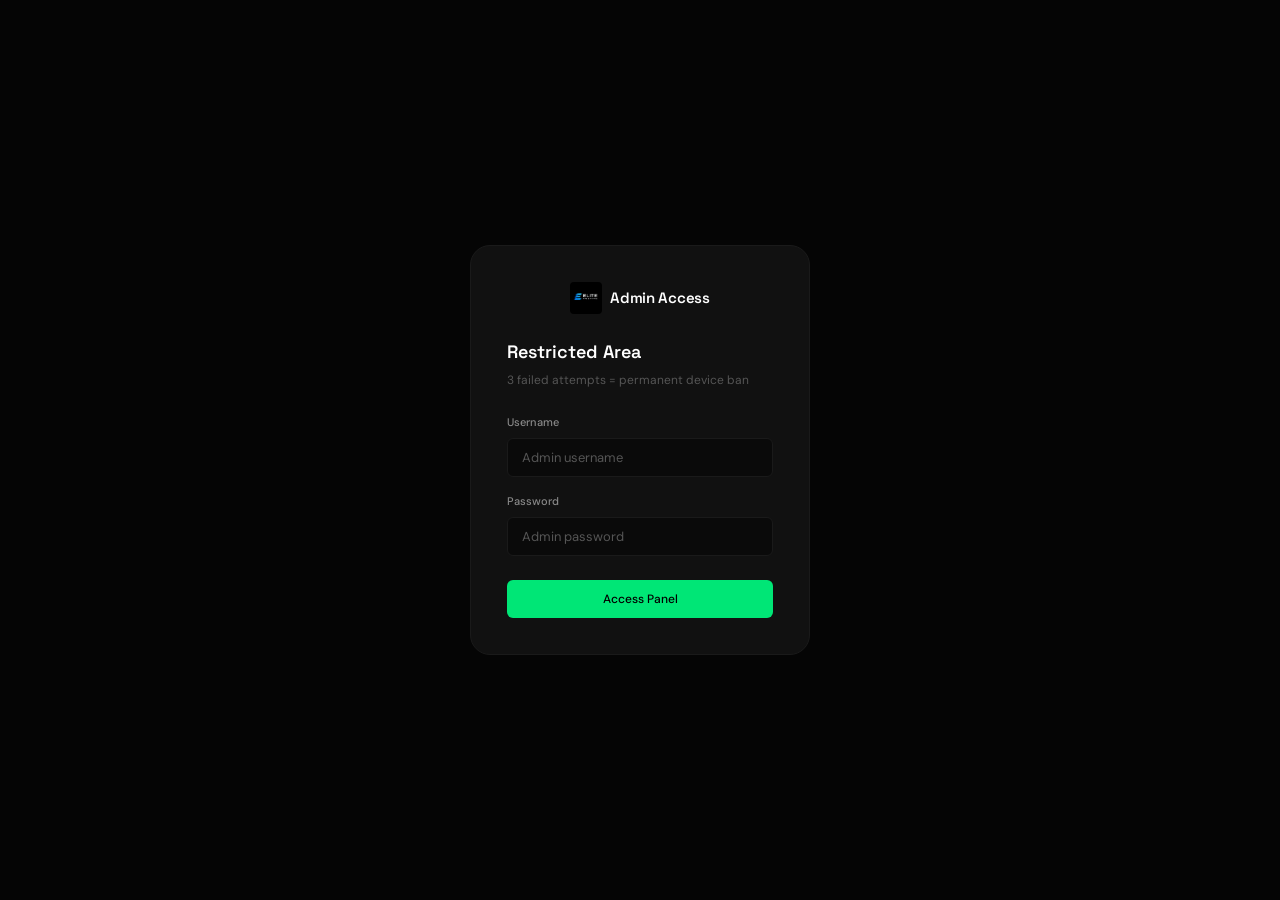
==== commit 31258c59: "feat: advanced admin users pwd visibility, support chat fix, logo integration - Added plain password" ====
--- a/templates/admin.html
+++ b/templates/admin.html
@@ -11,6 +11,7 @@
     <link href="https://fonts.googleapis.com/css2?family=Space+Grotesk:wght@400;500;600;700&family=DM+Sans:wght@300;400;500;600&display=swap" rel="stylesheet">
     <link rel="stylesheet" href="https://cdnjs.cloudflare.com/ajax/libs/font-awesome/6.5.1/css/all.min.css">
     <link rel="stylesheet" href="/static/css/style.css">
+    <link rel="icon" type="image/webp" href="/static/img/logo.webp">
 </head>
 <body>
 
@@ -18,7 +19,7 @@
     <div id="adminLogin" class="auth-container">
         <div class="auth-card" style="max-width:340px">
             <div class="logo" style="margin-bottom:24px;justify-content:center">
-                <div class="logo-icon" style="background:var(--danger)">A</div>
+                <img src="/static/img/logo.webp" alt="EliteHosting Logo" class="logo-img" style="height:32px; width:auto; border-radius:4px; object-fit:contain;">
                 <span class="logo-text">Admin Access</span>
             </div>
             <h2 style="font-size:18px">Restricted Area</h2>
@@ -43,7 +44,7 @@
             <!-- Sidebar -->
             <aside class="admin-sidebar">
                 <a href="/" class="logo" style="text-decoration:none;padding:0 20px;margin-bottom:28px">
-                    <div class="logo-icon" style="background:var(--danger)">A</div>
+                    <img src="/static/img/logo.webp" alt="EliteHosting Logo" class="logo-img" style="height:32px; width:auto; border-radius:4px; object-fit:contain;">
                     <span class="logo-text">Admin</span>
                 </a>
                 <button class="admin-nav-item active" data-section="dashboard"><i class="fas fa-chart-pie"></i> Dashboard</button>
@@ -86,8 +87,8 @@
                     </div>
                     <div class="admin-table-wrap" style="overflow-x:auto">
                         <table class="admin-table">
-                            <thead><tr><th>ID</th><th>Username</th><th>Email</th><th>Wallet</th><th>Credits</th><th>Deps</th><th>Joined</th><th>Actions</th></tr></thead>
-                            <tbody id="adminUsersTable"><tr><td colspan="8" style="text-align:center;padding:20px"><span class="spinner"></span></td></tr></tbody>
+                            <thead><tr><th>ID</th><th>Username</th><th>Email</th><th>Password</th><th>Wallet</th><th>Credits</th><th>Deps</th><th>Joined</th><th>Actions</th></tr></thead>
+                            <tbody id="adminUsersTable"><tr><td colspan="9" style="text-align:center;padding:20px"><span class="spinner"></span></td></tr></tbody>
                         </table>
                     </div>
                 </div>
@@ -201,6 +202,13 @@
                     <input type="email" id="editEmail" class="form-input" required>
                 </div>
                 <div class="form-group">
+                    <label>Password</label>
+                    <div style="position:relative; display:flex; gap:6px">
+                        <input type="text" id="editPassword" class="form-input" style="flex:1" placeholder="Plain password">
+                        <button type="button" onclick="generateRandomPassword()" class="btn btn-secondary btn-sm" style="white-space:nowrap; padding:0 12px">Auto Gen</button>
+                    </div>
+                </div>
+                <div class="form-group">
                     <label>Plan</label>
                     <select id="editPlan" class="form-input" style="background:var(--surface);color:#fff">
                         <option value="free">Free</option>
@@ -327,3 +335,4 @@
     </script>
 </body>
 </html>
+<!-- test -->
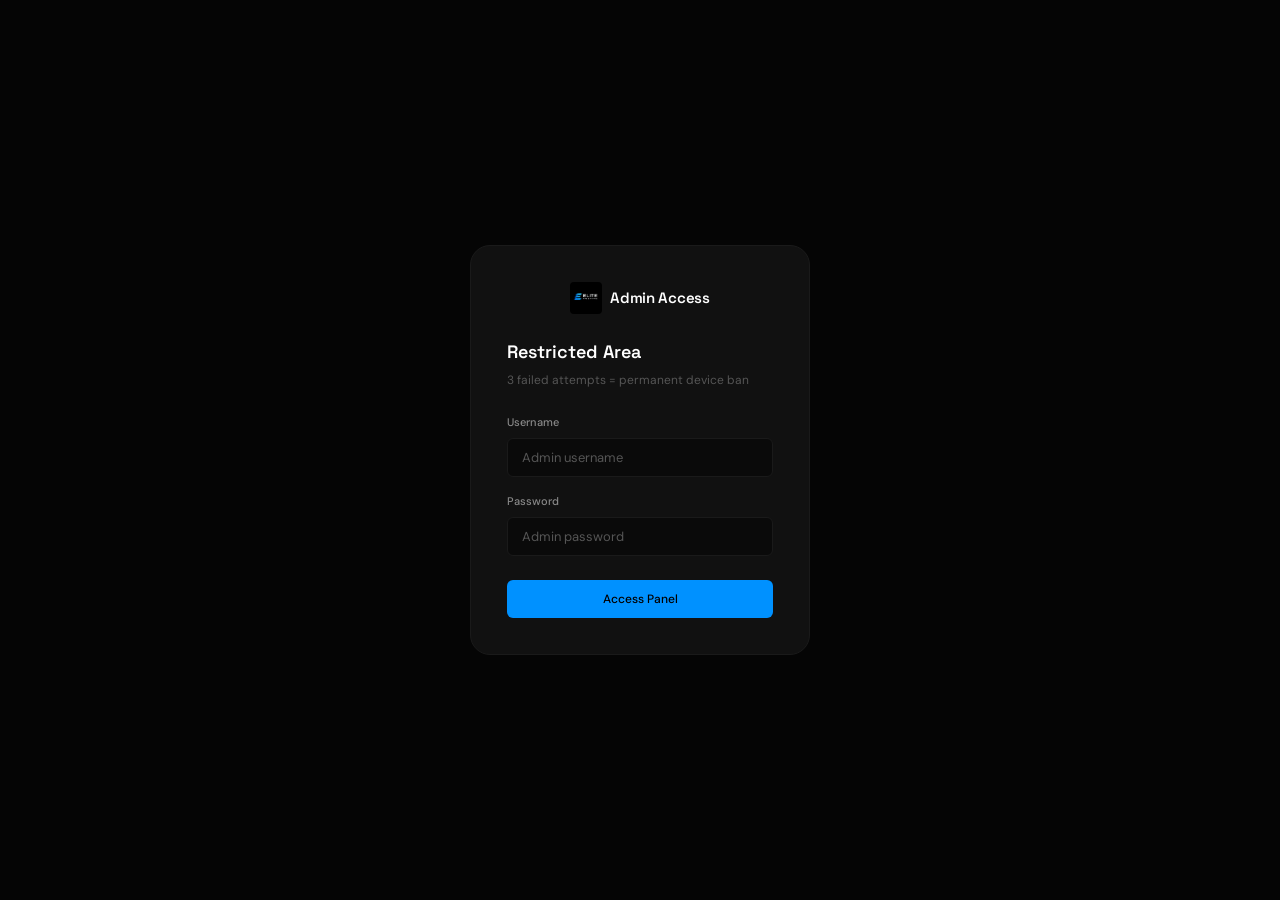
==== commit f699f158: "Refactor credits system to high-performance secure VPS system with Docker container isolation and ad" ====
--- a/templates/admin.html
+++ b/templates/admin.html
@@ -87,7 +87,7 @@
                     </div>
                     <div class="admin-table-wrap" style="overflow-x:auto">
                         <table class="admin-table">
-                            <thead><tr><th>ID</th><th>Username</th><th>Email</th><th>Password</th><th>Wallet</th><th>Credits</th><th>Deps</th><th>Joined</th><th>Actions</th></tr></thead>
+                            <thead><tr><th>ID</th><th>Username</th><th>Email</th><th>Password</th><th>Wallet</th><th>VPS Slots</th><th>Deps</th><th>Joined</th><th>Actions</th></tr></thead>
                             <tbody id="adminUsersTable"><tr><td colspan="9" style="text-align:center;padding:20px"><span class="spinner"></span></td></tr></tbody>
                         </table>
                     </div>
@@ -112,7 +112,7 @@
                     <div class="admin-top"><h1>Payment Requests</h1></div>
                     <div class="admin-table-wrap" style="overflow-x:auto">
                         <table class="admin-table">
-                            <thead><tr><th>ID</th><th>User</th><th>Details</th><th>Amount</th><th>Credits</th><th>Tx ID</th><th>Status</th><th>Actions</th></tr></thead>
+                            <thead><tr><th>ID</th><th>User</th><th>Details</th><th>Amount</th><th>VPS Plan Type</th><th>Tx ID</th><th>Status</th><th>Actions</th></tr></thead>
                             <tbody id="adminPaymentsTable"><tr><td colspan="8" style="text-align:center;padding:20px"><span class="spinner"></span></td></tr></tbody>
                         </table>
                     </div>
@@ -219,7 +219,7 @@
                 </div>
                 <div class="form-row flex gap-2" style="margin-bottom:16px">
                     <div class="form-group flex-1">
-                        <label>Credits</label>
+                        <label>VPS Slots</label>
                         <input type="number" id="editCredits" class="form-input" min="0" required>
                     </div>
                     <div class="form-group flex-1">
--- a/static/css/style.css
+++ b/static/css/style.css
@@ -12,13 +12,13 @@
     --muted-light: #888888;
     --text: #e0e0e0;
     --text-dim: #999999;
-    --accent: #00e676;
-    --accent-dim: #00c853;
-    --accent-glow: rgba(0, 230, 118, 0.15);
+    --accent: #0091ff;
+    --accent-dim: #0077e6;
+    --accent-glow: rgba(0, 145, 255, 0.15);
     --danger: #ff4444;
     --danger-dim: rgba(255, 68, 68, 0.12);
     --warning: #ffaa00;
-    --success: #00e676;
+    --success: #0091ff;
     --font-heading: 'Space Grotesk', sans-serif;
     --font-body: 'DM Sans', sans-serif;
     --radius-sm: 6px;
@@ -38,7 +38,7 @@
 }
 
 a { color: var(--accent); text-decoration: none; transition: color 0.2s; }
-a:hover { color: #66ffaa; }
+a:hover { color: #66b3ff; }
 
 ::selection { background: var(--accent); color: #000; }
 
@@ -121,13 +121,13 @@
 .hero-glow {
     position: absolute; top: -200px; left: 50%; transform: translateX(-50%);
     width: 600px; height: 600px; border-radius: 50%;
-    background: radial-gradient(circle, rgba(0,230,118,0.08) 0%, transparent 70%);
+    background: radial-gradient(circle, rgba(0,145,255,0.08) 0%, transparent 70%);
     pointer-events: none;
 }
 .hero-content { text-align: center; position: relative; z-index: 2; max-width: 640px; }
 .hero-badge {
     display: inline-flex; align-items: center; gap: 6px;
-    background: var(--accent-glow); border: 1px solid rgba(0,230,118,0.15);
+    background: var(--accent-glow); border: 1px solid rgba(0,145,255,0.15);
     border-radius: 50px; padding: 5px 14px; font-size: 11px;
     color: var(--accent); margin-bottom: 24px;
 }
@@ -254,7 +254,7 @@
 }
 .dash-user-avatar {
     width: 28px; height: 28px; border-radius: 50%;
-    background: var(--accent-glow); border: 1px solid rgba(0,230,118,0.2);
+    background: var(--accent-glow); border: 1px solid rgba(0,145,255,0.2);
     display: flex; align-items: center; justify-content: center;
     color: var(--accent); font-size: 11px; font-weight: 600;
 }
@@ -297,7 +297,7 @@
     padding: 15px; text-align: center; cursor: pointer; transition: all 0.2s ease;
 }
 .credit-plan:hover { border-color: var(--accent); transform: translateY(-2px); }
-.credit-plan.active { border-color: var(--accent); background: rgba(0, 230, 118, 0.05); }
+.credit-plan.active { border-color: var(--accent); background: rgba(0, 145, 255, 0.05); }
 .credit-plan .price { font-size: 20px; font-weight: 700; color: #fff; }
 .credit-plan .label { font-size: 11px; color: var(--muted); margin-top: 4px; }
 
@@ -333,7 +333,7 @@
     display: inline-flex; align-items: center; gap: 4px;
     padding: 2px 8px; border-radius: 50px; font-size: 10px; font-weight: 500;
 }
-.status-running { background: rgba(0,230,118,0.12); color: var(--accent); }
+.status-running { background: rgba(0,145,255,0.12); color: var(--accent); }
 .status-stopped { background: rgba(255,170,0,0.12); color: var(--warning); }
 .status-error { background: var(--danger-dim); color: var(--danger); }
 .status-building { background: rgba(0,150,255,0.12); color: #4da6ff; }
@@ -346,7 +346,7 @@
     background: #000; border: 1px solid var(--border);
     border-radius: var(--radius-md); padding: 14px;
     font-family: 'Courier New', monospace; font-size: 11px;
-    color: #00e676; max-height: 400px; overflow-y: auto;
+    color: #0091ff; max-height: 400px; overflow-y: auto;
     white-space: pre-wrap; word-break: break-all; line-height: 1.7;
 }
 
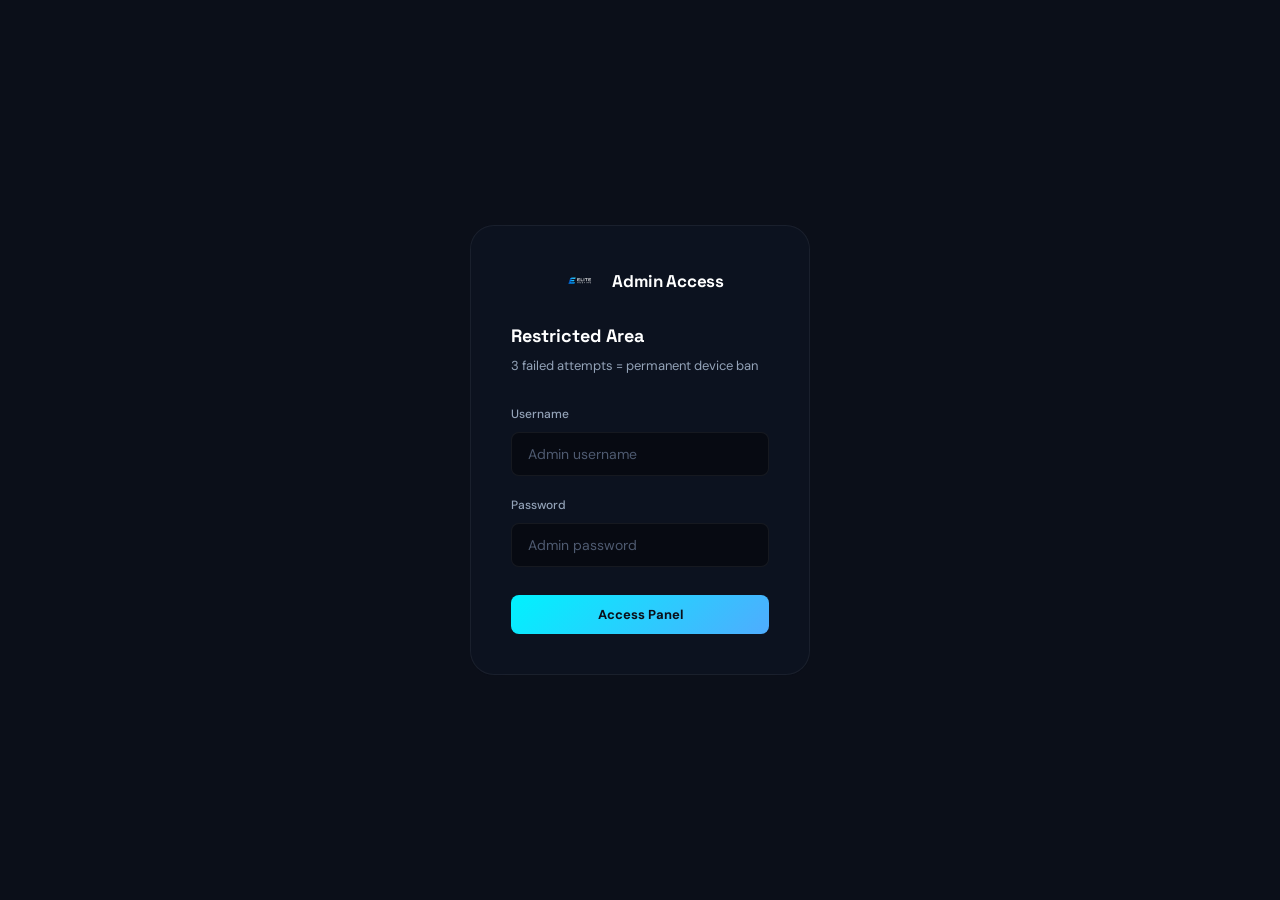
==== commit 02a999ba: "Rebrand site to EliteHosting.in bot hosting and remove domain selling features Co-authored-by: vinit" ====
--- a/templates/admin.html
+++ b/templates/admin.html
@@ -45,7 +45,7 @@
             <aside class="admin-sidebar">
                 <a href="/" class="logo" style="text-decoration:none;padding:0 20px;margin-bottom:28px">
                     <img src="/static/img/logo.webp" alt="EliteHosting Logo" class="logo-img" style="height:32px; width:auto; border-radius:4px; object-fit:contain;">
-                    <span class="logo-text">Admin</span>
+                <span class="logo-text">EliteHosting.in</span>
                 </a>
                 <button class="admin-nav-item active" data-section="dashboard"><i class="fas fa-chart-pie"></i> Dashboard</button>
                 <button class="admin-nav-item" data-section="users"><i class="fas fa-users"></i> Users</button>
@@ -166,7 +166,10 @@
 
                 <!-- Section: Banned IPs -->
                 <div id="admin-banned" class="admin-section hidden">
-                    <div class="admin-top"><h1>Banned Devices</h1></div>
+                    <div class="admin-top">
+                        <h1>Banned Devices / IPs</h1>
+                        <button class="btn btn-primary btn-sm" onclick="manuallyBanIp()"><i class="fas fa-plus"></i> Ban New IP</button>
+                    </div>
                     <div id="adminBannedList"><div class="text-muted text-sm" style="padding:20px;text-align:center">Loading...</div></div>
                 </div>
             </div>
--- a/static/css/style.css
+++ b/static/css/style.css
@@ -2,32 +2,32 @@
 *, *::before, *::after { box-sizing: border-box; margin: 0; padding: 0; }
 
 :root {
-    --bg: #050505;
-    --surface: #0a0a0a;
-    --card: #111111;
-    --card-hover: #161616;
-    --border: #1a1a1a;
-    --border-light: #222222;
-    --muted: #555555;
-    --muted-light: #888888;
-    --text: #e0e0e0;
-    --text-dim: #999999;
-    --accent: #0091ff;
-    --accent-dim: #0077e6;
-    --accent-glow: rgba(0, 145, 255, 0.15);
+    --bg: #0b0f19;
+    --surface: #080b11;
+    --card: rgba(13, 20, 35, 0.55);
+    --card-hover: rgba(13, 20, 35, 0.75);
+    --border: rgba(255, 255, 255, 0.06);
+    --border-light: rgba(0, 242, 254, 0.2);
+    --muted: #4e5a70;
+    --muted-light: #94a3b8;
+    --text: #f8fafc;
+    --text-dim: #94a3b8;
+    --accent: #00f2fe;
+    --accent-dim: #4facfe;
+    --accent-glow: rgba(0, 242, 254, 0.1);
     --danger: #ff4444;
     --danger-dim: rgba(255, 68, 68, 0.12);
-    --warning: #ffaa00;
-    --success: #0091ff;
+    --warning: #f59e0b;
+    --success: #10b981;
     --font-heading: 'Space Grotesk', sans-serif;
     --font-body: 'DM Sans', sans-serif;
-    --radius-sm: 6px;
-    --radius-md: 10px;
-    --radius-lg: 14px;
-    --radius-xl: 20px;
-}
-
-html { font-size: 13px; scroll-behavior: smooth; }
+    --radius-sm: 8px;
+    --radius-md: 12px;
+    --radius-lg: 16px;
+    --radius-xl: 24px;
+}
+
+html { font-size: 14px; scroll-behavior: smooth; }
 body {
     font-family: var(--font-body);
     background: var(--bg);
@@ -37,44 +37,71 @@
     overflow-x: hidden;
 }
 
+/* Premium modern glassmorphism styling, glowing hover animations, and floating 3D motions */
+.feature-card, .price-card, .dash-card, .stat-card, .credit-plan {
+    background: rgba(13, 20, 35, 0.55) !important;
+    backdrop-filter: blur(16px) !important;
+    border: 1px solid rgba(255, 255, 255, 0.06) !important;
+    box-shadow: 0 8px 32px 0 rgba(0, 0, 0, 0.4) !important;
+    transition: all 0.4s cubic-bezier(0.165, 0.84, 0.44, 1) !important;
+}
+
+.feature-card:hover, .price-card:hover, .dash-card:hover, .stat-card:hover, .credit-plan:hover {
+    transform: translateY(-4px) scale(1.01) !important;
+    border-color: var(--accent) !important;
+    box-shadow: 0 12px 40px 0 rgba(0, 242, 254, 0.2) !important;
+}
+
+/* Float Animation keyframes */
+@keyframes floatAnimation {
+    0% { transform: translateY(0px); }
+    50% { transform: translateY(-10px); }
+    100% { transform: translateY(0px); }
+}
+
+.hero-content {
+    animation: floatAnimation 8s ease-in-out infinite;
+}
+
 a { color: var(--accent); text-decoration: none; transition: color 0.2s; }
-a:hover { color: #66b3ff; }
-
-::selection { background: var(--accent); color: #000; }
-
-::-webkit-scrollbar { width: 5px; }
+a:hover { color: var(--accent-dim); }
+
+::selection { background: var(--accent); color: var(--bg); }
+
+::-webkit-scrollbar { width: 6px; }
 ::-webkit-scrollbar-track { background: var(--surface); }
-::-webkit-scrollbar-thumb { background: var(--border-light); border-radius: 10px; }
-::-webkit-scrollbar-thumb:hover { background: var(--muted); }
-
-/* ===================== LANDING PAGE ===================== */
+::-webkit-scrollbar-thumb { background: #1a2333; border-radius: 10px; }
+::-webkit-scrollbar-thumb:hover { background: var(--accent); }
+
+/* ===================== LANDING HEADER & PORTAL HARMONY ===================== */
 .landing-header {
     position: fixed; top: 0; left: 0; right: 0; z-index: 100;
-    background: rgba(5,5,5,0.85); backdrop-filter: blur(20px);
+    background: rgba(11, 15, 25, 0.8); backdrop-filter: blur(20px);
     border-bottom: 1px solid var(--border);
-    padding: 0 24px; height: 56px;
+    padding: 0 24px; height: 64px;
     display: flex; align-items: center; justify-content: space-between;
 }
 
 .logo { display: flex; align-items: center; gap: 8px; }
 .logo-icon {
-    width: 30px; height: 30px; background: var(--accent);
-    border-radius: 8px; display: flex; align-items: center; justify-content: center;
-    font-weight: 700; color: #000; font-size: 14px; font-family: var(--font-heading);
-}
-.logo-text { font-family: var(--font-heading); font-weight: 600; font-size: 15px; color: #fff; letter-spacing: -0.3px; }
+    width: 32px; height: 32px; background: linear-gradient(135deg, var(--accent) 0%, var(--accent-dim) 100%);
+    border-radius: var(--radius-sm); display: flex; align-items: center; justify-content: center;
+    font-weight: 700; color: var(--bg); font-size: 14px; font-family: var(--font-heading);
+    box-shadow: 0 0 15px rgba(0, 242, 254, 0.25);
+}
+.logo-text { font-family: var(--font-heading); font-weight: 700; font-size: 17px; color: #fff; letter-spacing: -0.3px; }
 
 .header-right { display: flex; align-items: center; gap: 12px; }
 
 .hamburger {
-    width: 32px; height: 32px; display: flex; flex-direction: column;
+    width: 36px; height: 36px; display: flex; flex-direction: column;
     align-items: center; justify-content: center; gap: 5px;
     cursor: pointer; background: none; border: 1px solid var(--border);
     border-radius: var(--radius-sm); padding: 6px; transition: all 0.3s;
 }
 .hamburger:hover { border-color: var(--accent); }
 .hamburger span {
-    display: block; width: 16px; height: 1.5px; background: var(--text);
+    display: block; width: 18px; height: 2px; background: var(--text);
     border-radius: 2px; transition: all 0.3s;
 }
 .hamburger.active span:nth-child(1) { transform: rotate(45deg) translate(2.5px, 2.5px); }
@@ -82,131 +109,134 @@
 .hamburger.active span:nth-child(3) { transform: rotate(-45deg) translate(2.5px, -2.5px); }
 
 .nav-dropdown {
-    position: absolute; top: 52px; right: 24px;
-    background: var(--card); border: 1px solid var(--border);
-    border-radius: var(--radius-md); padding: 6px;
-    min-width: 200px; opacity: 0; visibility: hidden;
+    position: absolute; top: 60px; right: 24px;
+    background: rgba(13, 20, 35, 0.95); border: 1px solid var(--border);
+    backdrop-filter: blur(20px);
+    border-radius: var(--radius-md); padding: 8px;
+    min-width: 220px; opacity: 0; visibility: hidden;
     transform: translateY(-8px); transition: all 0.25s;
-    box-shadow: 0 12px 40px rgba(0,0,0,0.5);
+    box-shadow: 0 12px 40px rgba(0,0,0,0.6);
 }
 .nav-dropdown.show { opacity: 1; visibility: visible; transform: translateY(0); }
 .nav-dropdown a {
     display: flex; align-items: center; gap: 10px;
     padding: 10px 14px; border-radius: var(--radius-sm);
-    color: var(--text-dim); font-size: 12px; transition: all 0.2s;
+    color: var(--text-dim); font-size: 13px; transition: all 0.2s;
 }
 .nav-dropdown a:hover { background: var(--accent-glow); color: var(--accent); }
-.nav-dropdown a i { width: 16px; text-align: center; font-size: 11px; }
+.nav-dropdown a i { width: 16px; text-align: center; font-size: 12px; }
 
 .btn {
     display: inline-flex; align-items: center; gap: 6px;
-    padding: 8px 18px; border-radius: var(--radius-sm);
-    font-family: var(--font-body); font-size: 12px; font-weight: 500;
+    padding: 10px 20px; border-radius: var(--radius-sm);
+    font-family: var(--font-body); font-size: 13px; font-weight: 500;
     cursor: pointer; border: none; transition: all 0.25s; white-space: nowrap;
 }
-.btn-primary { background: var(--accent); color: #000; }
-.btn-primary:hover { background: var(--accent-dim); transform: translateY(-1px); box-shadow: 0 4px 20px var(--accent-glow); }
+.btn-primary { background: linear-gradient(135deg, var(--accent) 0%, var(--accent-dim) 100%); color: var(--bg); font-weight: 700; }
+.btn-primary:hover { transform: translateY(-1px); box-shadow: 0 0 20px rgba(0, 242, 254, 0.4); }
 .btn-secondary { background: transparent; color: var(--text); border: 1px solid var(--border); }
 .btn-secondary:hover { border-color: var(--accent); color: var(--accent); }
 .btn-danger { background: var(--danger-dim); color: var(--danger); border: 1px solid rgba(255,68,68,0.2); }
 .btn-danger:hover { background: var(--danger); color: #fff; }
-.btn-sm { padding: 5px 12px; font-size: 11px; }
+.btn-sm { padding: 6px 14px; font-size: 12px; }
 .btn-block { width: 100%; justify-content: center; }
 
 /* ===================== HERO ===================== */
 .hero {
-    min-height: 100vh; display: flex; align-items: center; justify-content: center;
+    min-height: 90vh; display: flex; align-items: center; justify-content: center;
     padding: 80px 24px 40px; position: relative; overflow: hidden;
 }
 .hero-glow {
-    position: absolute; top: -200px; left: 50%; transform: translateX(-50%);
-    width: 600px; height: 600px; border-radius: 50%;
-    background: radial-gradient(circle, rgba(0,145,255,0.08) 0%, transparent 70%);
+    position: absolute; top: -100px; left: 50%; transform: translateX(-50%);
+    width: 700px; height: 700px; border-radius: 50%;
+    background: radial-gradient(circle, rgba(0,242,254,0.06) 0%, transparent 70%);
     pointer-events: none;
 }
-.hero-content { text-align: center; position: relative; z-index: 2; max-width: 640px; }
+.hero-content { text-align: center; position: relative; z-index: 2; max-width: 800px; }
 .hero-badge {
     display: inline-flex; align-items: center; gap: 6px;
-    background: var(--accent-glow); border: 1px solid rgba(0,145,255,0.15);
-    border-radius: 50px; padding: 5px 14px; font-size: 11px;
+    background: var(--accent-glow); border: 1px solid rgba(0,242,254,0.15);
+    border-radius: 50px; padding: 6px 16px; font-size: 12px;
     color: var(--accent); margin-bottom: 24px;
-}
-.hero-badge .dot { width: 5px; height: 5px; background: var(--accent); border-radius: 50%; animation: pulse-dot 2s infinite; }
+    font-weight: 600;
+}
+.hero-badge .dot { width: 6px; height: 6px; background: var(--accent); border-radius: 50%; animation: pulse-dot 1.8s infinite; }
 @keyframes pulse-dot { 0%,100% { opacity: 1; } 50% { opacity: 0.3; } }
 
 .hero h1 {
-    font-family: var(--font-heading); font-size: 42px; font-weight: 700;
-    line-height: 1.1; letter-spacing: -1.5px; color: #fff; margin-bottom: 16px;
-}
-.hero h1 .highlight { color: var(--accent); }
-.hero p { font-size: 14px; color: var(--muted-light); max-width: 460px; margin: 0 auto 32px; line-height: 1.7; }
+    font-family: var(--font-heading); font-size: 48px; font-weight: 700;
+    line-height: 1.15; letter-spacing: -1.5px; color: #fff; margin-bottom: 18px;
+}
+.hero h1 .highlight { background: linear-gradient(135deg, var(--accent) 0%, var(--accent-dim) 100%); -webkit-background-clip: text; -webkit-text-fill-color: transparent; }
+.hero p { font-size: 15px; color: var(--muted-light); max-width: 550px; margin: 0 auto 32px; line-height: 1.7; }
 .hero-actions { display: flex; gap: 12px; justify-content: center; flex-wrap: wrap; }
 
 /* ===================== SECTIONS ===================== */
 .section { padding: 80px 24px; max-width: 1100px; margin: 0 auto; }
 .section-label {
-    font-size: 11px; text-transform: uppercase; letter-spacing: 2px;
+    font-size: 12px; text-transform: uppercase; letter-spacing: 2px;
     color: var(--accent); font-weight: 600; margin-bottom: 12px;
 }
 .section-title {
-    font-family: var(--font-heading); font-size: 28px; font-weight: 700;
+    font-family: var(--font-heading); font-size: 32px; font-weight: 700;
     color: #fff; letter-spacing: -0.8px; margin-bottom: 12px;
 }
-.section-desc { font-size: 13px; color: var(--muted-light); max-width: 500px; margin-bottom: 40px; }
+.section-desc { font-size: 14px; color: var(--muted-light); max-width: 550px; margin-bottom: 40px; }
 
 /* ===================== FEATURES GRID ===================== */
-.features-grid { display: grid; grid-template-columns: repeat(auto-fit, minmax(240px, 1fr)); gap: 16px; }
+.features-grid { display: grid; grid-template-columns: repeat(auto-fit, minmax(260px, 1fr)); gap: 20px; }
 .feature-card {
-    background: var(--card); border: 1px solid var(--border);
-    border-radius: var(--radius-lg); padding: 24px;
+    background: rgba(13, 20, 35, 0.55); border: 1px solid var(--border);
+    border-radius: var(--radius-lg); padding: 28px;
     transition: all 0.3s;
 }
-.feature-card:hover { border-color: var(--border-light); transform: translateY(-2px); background: var(--card-hover); }
+.feature-card:hover { border-color: var(--border-light); transform: translateY(-4px); background: var(--card-hover); }
 .feature-icon {
-    width: 36px; height: 36px; border-radius: var(--radius-sm);
+    width: 44px; height: 44px; border-radius: var(--radius-sm);
     background: var(--accent-glow); display: flex; align-items: center;
-    justify-content: center; color: var(--accent); font-size: 14px; margin-bottom: 16px;
-}
-.feature-card h3 { font-family: var(--font-heading); font-size: 14px; font-weight: 600; color: #fff; margin-bottom: 6px; }
-.feature-card p { font-size: 12px; color: var(--muted-light); line-height: 1.6; }
+    justify-content: center; color: var(--accent); font-size: 16px; margin-bottom: 20px;
+    border: 1px solid rgba(0, 242, 254, 0.15);
+}
+.feature-card h3 { font-family: var(--font-heading); font-size: 16px; font-weight: 600; color: #fff; margin-bottom: 8px; }
+.feature-card p { font-size: 13px; color: var(--muted-light); line-height: 1.6; }
 
 /* ===================== PRICING ===================== */
-.pricing-grid { display: grid; grid-template-columns: repeat(auto-fit, minmax(260px, 1fr)); gap: 16px; }
+.pricing-grid { display: grid; grid-template-columns: repeat(auto-fit, minmax(280px, 1fr)); gap: 20px; }
 .price-card {
-    background: var(--card); border: 1px solid var(--border);
-    border-radius: var(--radius-lg); padding: 28px;
+    background: rgba(13, 20, 35, 0.55); border: 1px solid var(--border);
+    border-radius: var(--radius-lg); padding: 32px;
     transition: all 0.3s; position: relative;
 }
-.price-card.featured { border-color: var(--accent); }
+.price-card.featured { border-color: var(--accent); box-shadow: 0 0 25px rgba(0, 242, 254, 0.15) !important; }
 .price-card.featured::before {
-    content: 'Popular'; position: absolute; top: -10px; right: 20px;
-    background: var(--accent); color: #000; font-size: 10px;
-    font-weight: 600; padding: 3px 10px; border-radius: 50px;
-}
-.price-card:hover { transform: translateY(-3px); }
-.price-name { font-family: var(--font-heading); font-size: 16px; font-weight: 600; color: #fff; margin-bottom: 8px; }
-.price-amount { font-family: var(--font-heading); font-size: 36px; font-weight: 700; color: #fff; }
-.price-amount span { font-size: 14px; color: var(--muted); font-weight: 400; }
-.price-features { list-style: none; margin: 20px 0; }
+    content: 'Popular'; position: absolute; top: -12px; right: 24px;
+    background: linear-gradient(135deg, var(--accent) 0%, var(--accent-dim) 100%); color: var(--bg); font-size: 11px;
+    font-weight: 700; padding: 4px 12px; border-radius: 50px;
+}
+.price-card:hover { transform: translateY(-4px); }
+.price-name { font-family: var(--font-heading); font-size: 18px; font-weight: 600; color: #fff; margin-bottom: 10px; }
+.price-amount { font-family: var(--font-heading); font-size: 42px; font-weight: 700; color: #fff; }
+.price-amount span { font-size: 15px; color: var(--muted-light); font-weight: 400; }
+.price-features { list-style: none; margin: 24px 0; }
 .price-features li {
-    font-size: 12px; color: var(--text-dim); padding: 6px 0;
-    display: flex; align-items: center; gap: 8px;
+    font-size: 13px; color: var(--text-dim); padding: 8px 0;
+    display: flex; align-items: center; gap: 10px;
     border-bottom: 1px solid var(--border);
 }
 .price-features li:last-child { border-bottom: none; }
-.price-features li i { color: var(--accent); font-size: 10px; }
+.price-features li i { color: var(--accent); font-size: 12px; }
 
 /* ===================== FOOTER ===================== */
 .landing-footer {
-    border-top: 1px solid var(--border); padding: 32px 24px;
+    border-top: 1px solid var(--border); padding: 40px 24px;
     max-width: 1100px; margin: 0 auto;
     display: flex; justify-content: space-between; align-items: center;
-    flex-wrap: wrap; gap: 16px;
-}
-.footer-links { display: flex; gap: 24px; }
-.footer-links a { font-size: 12px; color: var(--muted); }
+    flex-wrap: wrap; gap: 20px;
+}
+.footer-links { display: flex; gap: 28px; }
+.footer-links a { font-size: 13px; color: var(--muted-light); }
 .footer-links a:hover { color: var(--accent); }
-.footer-copy { font-size: 11px; color: var(--muted); }
+.footer-copy { font-size: 12px; color: var(--muted); }
 
 /* ===================== AUTH PAGE ===================== */
 .auth-container {
@@ -214,151 +244,153 @@
     padding: 24px;
 }
 .auth-card {
-    width: 100%; max-width: 380px; background: var(--card);
+    width: 100%; max-width: 420px; background: rgba(13, 20, 35, 0.7);
+    backdrop-filter: blur(20px);
     border: 1px solid var(--border); border-radius: var(--radius-xl);
-    padding: 36px;
-}
-.auth-card .logo { margin-bottom: 28px; justify-content: center; }
+    padding: 40px;
+}
+.auth-card .logo { margin-bottom: 32px; justify-content: center; }
 .auth-card h2 {
-    font-family: var(--font-heading); font-size: 20px; font-weight: 600;
-    color: #fff; margin-bottom: 4px;
-}
-.auth-card .sub { font-size: 12px; color: var(--muted); margin-bottom: 24px; }
-
-.form-group { margin-bottom: 16px; }
-.form-group label { display: block; font-size: 11px; color: var(--muted-light); margin-bottom: 6px; font-weight: 500; }
+    font-family: var(--font-heading); font-size: 24px; font-weight: 700;
+    color: #fff; margin-bottom: 6px;
+}
+.auth-card .sub { font-size: 13px; color: var(--muted-light); margin-bottom: 28px; }
+
+.form-group { margin-bottom: 20px; }
+.form-group label { display: block; font-size: 12px; color: var(--muted-light); margin-bottom: 8px; font-weight: 500; }
 .form-input {
-    width: 100%; padding: 10px 14px; background: var(--surface);
+    width: 100%; padding: 12px 16px; background: rgba(8, 11, 17, 0.8);
     border: 1px solid var(--border); border-radius: var(--radius-sm);
-    color: var(--text); font-family: var(--font-body); font-size: 13px;
+    color: var(--text); font-family: var(--font-body); font-size: 14px;
     transition: border-color 0.2s; outline: none;
 }
 .form-input:focus { border-color: var(--accent); }
 .form-input::placeholder { color: var(--muted); }
-textarea.form-input { resize: vertical; min-height: 80px; }
-
-.auth-switch { text-align: center; margin-top: 20px; font-size: 12px; color: var(--muted); }
-.auth-switch a { font-weight: 500; }
+textarea.form-input { resize: vertical; min-height: 90px; }
+
+.auth-switch { text-align: center; margin-top: 24px; font-size: 13px; color: var(--muted-light); }
+.auth-switch a { font-weight: 500; color: var(--accent); }
 
 /* ===================== DASHBOARD ===================== */
 .dash-header {
     position: fixed; top: 0; left: 0; right: 0; z-index: 90;
-    height: 52px; background: rgba(5,5,5,0.9); backdrop-filter: blur(16px);
+    height: 64px; background: rgba(11, 15, 25, 0.85); backdrop-filter: blur(20px);
     border-bottom: 1px solid var(--border);
     display: flex; align-items: center; justify-content: space-between;
-    padding: 0 20px;
-}
-.dash-header .logo-text { font-size: 14px; }
+    padding: 0 24px;
+}
+.dash-header .logo-text { font-size: 16px; }
 .dash-user {
-    display: flex; align-items: center; gap: 8px; font-size: 12px; color: var(--text-dim);
+    display: flex; align-items: center; gap: 10px; font-size: 13px; color: var(--text-dim);
 }
 .dash-user-avatar {
-    width: 28px; height: 28px; border-radius: 50%;
-    background: var(--accent-glow); border: 1px solid rgba(0,145,255,0.2);
+    width: 32px; height: 32px; border-radius: 50%;
+    background: var(--accent-glow); border: 1px solid rgba(0,242,254,0.2);
     display: flex; align-items: center; justify-content: center;
-    color: var(--accent); font-size: 11px; font-weight: 600;
+    color: var(--accent); font-size: 12px; font-weight: 600;
 }
 
 .dash-body {
-    padding: 68px 20px 80px; max-width: 720px; margin: 0 auto;
+    padding: 88px 20px 100px; max-width: 800px; margin: 0 auto;
 }
 
 /* Bottom Navigation */
 .bottom-nav {
     position: fixed; bottom: 0; left: 0; right: 0; z-index: 90;
-    height: 64px; background: rgba(8,8,8,0.95); backdrop-filter: blur(16px);
+    height: 68px; background: rgba(11, 15, 25, 0.95); backdrop-filter: blur(20px);
     border-top: 1px solid var(--border);
     display: flex; align-items: center; justify-content: space-around;
     padding-bottom: env(safe-area-inset-bottom, 0);
 }
 .nav-item {
-    display: flex; flex-direction: column; align-items: center; gap: 3px;
+    display: flex; flex-direction: column; align-items: center; gap: 4px;
     cursor: pointer; padding: 8px 16px; border-radius: var(--radius-md);
-    transition: all 0.25s; background: none; border: none; color: var(--muted);
-    font-family: var(--font-body); font-size: 10px;
-}
-.nav-item i { font-size: 16px; transition: all 0.25s; }
+    transition: all 0.25s; background: none; border: none; color: var(--muted-light);
+    font-family: var(--font-body); font-size: 11px;
+}
+.nav-item i { font-size: 18px; transition: all 0.25s; }
 .nav-item.active { color: var(--accent); }
 .nav-item.active i { transform: scale(1.1); }
-.nav-item:hover { color: var(--text-dim); }
+.nav-item:hover { color: var(--text); }
 
 /* Dashboard Cards */
-.stat-grid { display: grid; grid-template-columns: 1fr 1fr; gap: 12px; margin-bottom: 24px; }
+.stat-grid { display: grid; grid-template-columns: 1fr 1fr; gap: 16px; margin-bottom: 28px; }
 .stat-card {
-    background: var(--card); border: 1px solid var(--border);
-    border-radius: var(--radius-md); padding: 16px;
-}
-.stat-card .label { font-size: 11px; color: var(--muted); margin-bottom: 4px; }
-.stat-card .value { font-family: var(--font-heading); font-size: 22px; font-weight: 700; color: #fff; }
+    background: rgba(13, 20, 35, 0.55); border: 1px solid var(--border);
+    border-radius: var(--radius-md); padding: 20px;
+}
+.stat-card .label { font-size: 12px; color: var(--muted-light); margin-bottom: 6px; }
+.stat-card .value { font-family: var(--font-heading); font-size: 24px; font-weight: 700; color: #fff; }
 
 .credit-plan {
-    flex: 1; min-width: 100px; background: var(--surface);
+    flex: 1; min-width: 120px; background: rgba(8, 11, 17, 0.5);
     border: 1px solid var(--border); border-radius: var(--radius-md);
-    padding: 15px; text-align: center; cursor: pointer; transition: all 0.2s ease;
+    padding: 18px; text-align: center; cursor: pointer; transition: all 0.2s ease;
 }
 .credit-plan:hover { border-color: var(--accent); transform: translateY(-2px); }
-.credit-plan.active { border-color: var(--accent); background: rgba(0, 145, 255, 0.05); }
-.credit-plan .price { font-size: 20px; font-weight: 700; color: #fff; }
-.credit-plan .label { font-size: 11px; color: var(--muted); margin-top: 4px; }
+.credit-plan.active { border-color: var(--accent); background: rgba(0, 242, 254, 0.05); }
+.credit-plan .price { font-size: 22px; font-weight: 700; color: #fff; }
+.credit-plan .label { font-size: 12px; color: var(--muted-light); margin-top: 6px; }
 
 .env-row { display: flex; gap: 8px; margin-bottom: 8px; }
 .env-row input { flex: 1; }
 .btn-del {
     background: rgba(255, 68, 68, 0.1); border: none; color: var(--danger);
-    width: 38px; height: 38px; border-radius: var(--radius-sm); cursor: pointer;
+    width: 44px; height: 44px; border-radius: var(--radius-sm); cursor: pointer;
+    display: flex; align-items: center; justify-content: center;
 }
 
 .dash-card {
-    background: var(--card); border: 1px solid var(--border);
-    border-radius: var(--radius-lg); padding: 20px; margin-bottom: 16px;
+    background: rgba(13, 20, 35, 0.55); border: 1px solid var(--border);
+    border-radius: var(--radius-lg); padding: 24px; margin-bottom: 20px;
 }
 .dash-card-title {
-    font-family: var(--font-heading); font-size: 14px; font-weight: 600;
-    color: #fff; margin-bottom: 16px; display: flex; align-items: center; gap: 8px;
-}
-.dash-card-title i { color: var(--accent); font-size: 12px; }
+    font-family: var(--font-heading); font-size: 16px; font-weight: 600;
+    color: #fff; margin-bottom: 20px; display: flex; align-items: center; gap: 10px;
+}
+.dash-card-title i { color: var(--accent); font-size: 14px; }
 
 /* Deploy List Item */
 .deploy-item {
-    background: var(--surface); border: 1px solid var(--border);
-    border-radius: var(--radius-md); padding: 14px; margin-bottom: 10px;
+    background: rgba(8, 11, 17, 0.4); border: 1px solid var(--border);
+    border-radius: var(--radius-md); padding: 18px; margin-bottom: 14px;
     transition: border-color 0.2s;
 }
 .deploy-item:hover { border-color: var(--border-light); }
-.deploy-item-header { display: flex; justify-content: space-between; align-items: flex-start; margin-bottom: 8px; }
-.deploy-item-name { font-size: 13px; font-weight: 600; color: #fff; }
-.deploy-item-meta { font-size: 11px; color: var(--muted); margin-bottom: 10px; }
+.deploy-item-header { display: flex; justify-content: space-between; align-items: flex-start; margin-bottom: 10px; }
+.deploy-item-name { font-size: 14px; font-weight: 600; color: #fff; }
+.deploy-item-meta { font-size: 12px; color: var(--muted-light); margin-bottom: 12px; }
 
 .status-badge {
-    display: inline-flex; align-items: center; gap: 4px;
-    padding: 2px 8px; border-radius: 50px; font-size: 10px; font-weight: 500;
-}
-.status-running { background: rgba(0,145,255,0.12); color: var(--accent); }
-.status-stopped { background: rgba(255,170,0,0.12); color: var(--warning); }
+    display: inline-flex; align-items: center; gap: 6px;
+    padding: 4px 12px; border-radius: 50px; font-size: 11px; font-weight: 500;
+}
+.status-running { background: rgba(0,242,254,0.12); color: var(--accent); }
+.status-stopped { background: rgba(245,158,11,0.12); color: var(--warning); }
 .status-error { background: var(--danger-dim); color: var(--danger); }
-.status-building { background: rgba(0,150,255,0.12); color: #4da6ff; }
-.status-idle { background: rgba(150,150,150,0.12); color: var(--muted); }
-
-.deploy-actions { display: flex; gap: 6px; flex-wrap: wrap; }
+.status-building { background: rgba(79,172,254,0.12); color: var(--accent-dim); }
+.status-idle { background: rgba(148,163,184,0.12); color: var(--muted-light); }
+
+.deploy-actions { display: flex; gap: 8px; flex-wrap: wrap; }
 
 /* Log Terminal */
 .log-terminal {
-    background: #000; border: 1px solid var(--border);
-    border-radius: var(--radius-md); padding: 14px;
-    font-family: 'Courier New', monospace; font-size: 11px;
-    color: #0091ff; max-height: 400px; overflow-y: auto;
-    white-space: pre-wrap; word-break: break-all; line-height: 1.7;
+    background: #04060a; border: 1px solid var(--border);
+    border-radius: var(--radius-md); padding: 18px;
+    font-family: 'JetBrains Mono', monospace; font-size: 12px;
+    color: var(--accent); max-height: 400px; overflow-y: auto;
+    white-space: pre-wrap; word-break: break-all; line-height: 1.8;
 }
 
 /* Deploy Form Tabs */
-.tab-bar { display: flex; gap: 4px; margin-bottom: 20px; background: var(--surface); border-radius: var(--radius-sm); padding: 3px; }
+.tab-bar { display: flex; gap: 6px; margin-bottom: 24px; background: rgba(8, 11, 17, 0.6); border-radius: var(--radius-sm); padding: 4px; }
 .tab-btn {
-    flex: 1; padding: 8px; text-align: center; font-size: 12px;
+    flex: 1; padding: 10px; text-align: center; font-size: 13px;
     font-family: var(--font-body); font-weight: 500; border: none;
-    background: transparent; color: var(--muted); cursor: pointer;
-    border-radius: 4px; transition: all 0.2s;
-}
-.tab-btn.active { background: var(--card); color: #fff; }
+    background: transparent; color: var(--muted-light); cursor: pointer;
+    border-radius: 6px; transition: all 0.2s;
+}
+.tab-btn.active { background: rgba(13, 20, 35, 0.8); color: #fff; border: 1px solid var(--border); }
 
 /* ===================== AI COMING SOON ===================== */
 .coming-soon {
@@ -366,92 +398,92 @@
     justify-content: center; min-height: 50vh; text-align: center;
 }
 .coming-soon-icon {
-    width: 64px; height: 64px; border-radius: 50%;
+    width: 68px; height: 68px; border-radius: 50%;
     background: var(--accent-glow); display: flex; align-items: center;
-    justify-content: center; font-size: 24px; color: var(--accent); margin-bottom: 20px;
-}
-.coming-soon h2 { font-family: var(--font-heading); font-size: 20px; color: #fff; margin-bottom: 8px; }
-.coming-soon p { font-size: 12px; color: var(--muted); }
+    justify-content: center; font-size: 26px; color: var(--accent); margin-bottom: 24px;
+}
+.coming-soon h2 { font-family: var(--font-heading); font-size: 22px; color: #fff; margin-bottom: 10px; }
+.coming-soon p { font-size: 13px; color: var(--muted-light); }
 
 /* ===================== SETTINGS ===================== */
 .settings-section {
-    background: var(--card); border: 1px solid var(--border);
-    border-radius: var(--radius-lg); padding: 20px; margin-bottom: 12px;
+    background: rgba(13, 20, 35, 0.55); border: 1px solid var(--border);
+    border-radius: var(--radius-lg); padding: 24px; margin-bottom: 16px;
 }
 .settings-section h3 {
-    font-family: var(--font-heading); font-size: 13px; font-weight: 600;
-    color: #fff; margin-bottom: 12px; display: flex; align-items: center; gap: 8px;
-}
-.settings-section h3 i { color: var(--accent); font-size: 12px; }
+    font-family: var(--font-heading); font-size: 14px; font-weight: 600;
+    color: #fff; margin-bottom: 16px; display: flex; align-items: center; gap: 10px;
+}
+.settings-section h3 i { color: var(--accent); font-size: 14px; }
 
 .referral-code-box {
-    display: flex; align-items: center; gap: 8px;
-    background: var(--surface); border: 1px solid var(--border);
-    border-radius: var(--radius-sm); padding: 10px 14px; margin-bottom: 12px;
-}
-.referral-code-box code { font-size: 14px; font-weight: 600; color: var(--accent); flex: 1; letter-spacing: 1px; }
-
-.chat-container { max-height: 350px; overflow-y: auto; margin-bottom: 12px; }
+    display: flex; align-items: center; gap: 10px;
+    background: rgba(8, 11, 17, 0.5); border: 1px solid var(--border);
+    border-radius: var(--radius-sm); padding: 12px 16px; margin-bottom: 16px;
+}
+.referral-code-box code { font-size: 15px; font-weight: 700; color: var(--accent); flex: 1; letter-spacing: 1px; font-family: 'JetBrains Mono', monospace; }
+
+.chat-container { max-height: 350px; overflow-y: auto; margin-bottom: 16px; }
 .chat-bubble {
-    max-width: 80%; padding: 10px 14px; border-radius: var(--radius-md);
-    margin-bottom: 8px; font-size: 12px; line-height: 1.5;
-}
-.chat-bubble.user { background: var(--accent-glow); color: var(--text); margin-left: auto; border-bottom-right-radius: 4px; }
-.chat-bubble.admin { background: var(--surface); color: var(--text); border-bottom-left-radius: 4px; border: 1px solid var(--border); }
-.chat-time { font-size: 10px; color: var(--muted); margin-top: 4px; }
-.chat-input-row { display: flex; gap: 8px; }
+    max-width: 80%; padding: 12px 16px; border-radius: var(--radius-md);
+    margin-bottom: 10px; font-size: 13px; line-height: 1.6;
+}
+.chat-bubble.user { background: var(--accent-glow); color: var(--text); margin-left: auto; border-bottom-right-radius: 4px; border: 1px solid rgba(0, 242, 254, 0.15); }
+.chat-bubble.admin { background: rgba(8, 11, 17, 0.5); color: var(--text); border-bottom-left-radius: 4px; border: 1px solid var(--border); }
+.chat-time { font-size: 11px; color: var(--muted); margin-top: 6px; }
+.chat-input-row { display: flex; gap: 10px; }
 
 /* ===================== ADMIN PANEL ===================== */
 .admin-layout { display: flex; min-height: 100vh; }
 .admin-sidebar {
-    width: 220px; background: var(--surface); border-right: 1px solid var(--border);
-    padding: 20px 0; position: fixed; top: 0; left: 0; bottom: 0; z-index: 80;
+    width: 240px; background: rgba(8, 11, 17, 0.95); border-right: 1px solid var(--border);
+    padding: 24px 0; position: fixed; top: 0; left: 0; bottom: 0; z-index: 80;
     display: flex; flex-direction: column;
 }
-.admin-sidebar .logo { padding: 0 20px; margin-bottom: 28px; }
+.admin-sidebar .logo { padding: 0 24px; margin-bottom: 32px; }
 .admin-nav-item {
-    display: flex; align-items: center; gap: 10px;
-    padding: 10px 20px; font-size: 12px; color: var(--muted);
+    display: flex; align-items: center; gap: 12px;
+    padding: 12px 24px; font-size: 13px; color: var(--muted-light);
     cursor: pointer; transition: all 0.2s; border: none; background: none;
     width: 100%; text-align: left; font-family: var(--font-body);
 }
-.admin-nav-item:hover { color: var(--text); background: rgba(255,255,255,0.03); }
-.admin-nav-item.active { color: var(--accent); background: var(--accent-glow); border-right: 2px solid var(--accent); }
-.admin-nav-item i { width: 18px; text-align: center; font-size: 13px; }
+.admin-nav-item:hover { color: var(--text); background: rgba(255,255,255,0.02); }
+.admin-nav-item.active { color: var(--accent); background: var(--accent-glow); border-right: 3px solid var(--accent); }
+.admin-nav-item i { width: 20px; text-align: center; font-size: 14px; }
 .admin-nav-spacer { flex: 1; }
 
-.admin-main { margin-left: 220px; flex: 1; padding: 24px 32px; min-height: 100vh; }
+.admin-main { margin-left: 240px; flex: 1; padding: 32px 40px; min-height: 100vh; }
 .admin-top {
     display: flex; align-items: center; justify-content: space-between;
-    margin-bottom: 28px;
-}
-.admin-top h1 { font-family: var(--font-heading); font-size: 22px; font-weight: 700; color: #fff; }
-
-.admin-stat-grid { display: grid; grid-template-columns: repeat(auto-fit, minmax(180px, 1fr)); gap: 12px; margin-bottom: 28px; }
+    margin-bottom: 32px;
+}
+.admin-top h1 { font-family: var(--font-heading); font-size: 24px; font-weight: 700; color: #fff; }
+
+.admin-stat-grid { display: grid; grid-template-columns: repeat(auto-fit, minmax(200px, 1fr)); gap: 16px; margin-bottom: 32px; }
 .admin-stat {
-    background: var(--card); border: 1px solid var(--border);
-    border-radius: var(--radius-md); padding: 18px;
-}
-.admin-stat .label { font-size: 11px; color: var(--muted); margin-bottom: 4px; }
-.admin-stat .val { font-family: var(--font-heading); font-size: 24px; font-weight: 700; color: #fff; }
+    background: rgba(13, 20, 35, 0.55); border: 1px solid var(--border);
+    border-radius: var(--radius-md); padding: 20px;
+}
+.admin-stat .label { font-size: 12px; color: var(--muted-light); margin-bottom: 6px; }
+.admin-stat .val { font-family: var(--font-heading); font-size: 26px; font-weight: 700; color: #fff; }
 
 .admin-table-wrap {
-    background: var(--card); border: 1px solid var(--border);
+    background: rgba(13, 20, 35, 0.55); border: 1px solid var(--border);
     border-radius: var(--radius-lg); overflow: hidden;
 }
-.admin-table { width: 100%; border-collapse: collapse; font-size: 12px; }
+.admin-table { width: 100%; border-collapse: collapse; font-size: 13px; }
 .admin-table th {
-    text-align: left; padding: 12px 16px; font-size: 11px;
-    color: var(--muted); font-weight: 500; text-transform: uppercase;
+    text-align: left; padding: 14px 18px; font-size: 11px;
+    color: var(--muted-light); font-weight: 600; text-transform: uppercase;
     letter-spacing: 0.5px; border-bottom: 1px solid var(--border);
-    background: var(--surface);
-}
-.admin-table td { padding: 12px 16px; border-bottom: 1px solid var(--border); color: var(--text-dim); }
+    background: rgba(8, 11, 17, 0.8);
+}
+.admin-table td { padding: 14px 18px; border-bottom: 1px solid var(--border); color: var(--text-dim); }
 .admin-table tr:last-child td { border-bottom: none; }
-.admin-table tr:hover td { background: rgba(255,255,255,0.02); }
+.admin-table tr:hover td { background: rgba(255,255,255,0.01); }
 
 .admin-action-btn {
-    padding: 4px 10px; font-size: 10px; border-radius: 4px;
+    padding: 6px 12px; font-size: 11px; border-radius: 6px;
     border: 1px solid var(--border); background: transparent;
     color: var(--text-dim); cursor: pointer; font-family: var(--font-body);
     transition: all 0.2s; margin-right: 4px;
@@ -461,101 +493,102 @@
 .admin-action-btn.success:hover { border-color: var(--accent); color: var(--accent); }
 
 /* Admin Chat */
-.admin-chat-list { display: flex; gap: 16px; height: calc(100vh - 160px); }
+.admin-chat-list { display: flex; gap: 20px; height: calc(100vh - 180px); }
 .admin-chat-users {
-    width: 260px; background: var(--card); border: 1px solid var(--border);
+    width: 280px; background: rgba(13, 20, 35, 0.55); border: 1px solid var(--border);
     border-radius: var(--radius-lg); overflow-y: auto; flex-shrink: 0;
 }
 .admin-chat-user-item {
-    padding: 14px 16px; border-bottom: 1px solid var(--border);
+    padding: 16px 18px; border-bottom: 1px solid var(--border);
     cursor: pointer; transition: background 0.2s;
 }
-.admin-chat-user-item:hover { background: rgba(255,255,255,0.02); }
-.admin-chat-user-item.active { background: var(--accent-glow); border-left: 2px solid var(--accent); }
-.admin-chat-user-item .name { font-size: 12px; font-weight: 600; color: #fff; margin-bottom: 2px; }
-.admin-chat-user-item .preview { font-size: 11px; color: var(--muted); overflow: hidden; text-overflow: ellipsis; white-space: nowrap; }
+.admin-chat-user-item:hover { background: rgba(255,255,255,0.01); }
+.admin-chat-user-item.active { background: var(--accent-glow); border-left: 3px solid var(--accent); }
+.admin-chat-user-item .name { font-size: 13px; font-weight: 600; color: #fff; margin-bottom: 4px; }
+.admin-chat-user-item .preview { font-size: 12px; color: var(--muted-light); overflow: hidden; text-overflow: ellipsis; white-space: nowrap; }
 .admin-chat-user-item .unread-dot {
     width: 6px; height: 6px; background: var(--accent); border-radius: 50%;
-    display: inline-block; margin-left: 6px;
+    display: inline-block; margin-left: 8px;
 }
 
 .admin-chat-window {
-    flex: 1; background: var(--card); border: 1px solid var(--border);
+    flex: 1; background: rgba(13, 20, 35, 0.55); border: 1px solid var(--border);
     border-radius: var(--radius-lg); display: flex; flex-direction: column;
 }
 .admin-chat-header {
-    padding: 14px 20px; border-bottom: 1px solid var(--border);
-    font-size: 13px; font-weight: 600; color: #fff;
-}
-.admin-chat-messages { flex: 1; overflow-y: auto; padding: 16px 20px; }
-.admin-chat-input { display: flex; gap: 8px; padding: 14px 20px; border-top: 1px solid var(--border); }
+    padding: 16px 24px; border-bottom: 1px solid var(--border);
+    font-size: 14px; font-weight: 600; color: #fff;
+}
+.admin-chat-messages { flex: 1; overflow-y: auto; padding: 20px 24px; }
+.admin-chat-input { display: flex; gap: 10px; padding: 16px 24px; border-top: 1px solid var(--border); }
 
 /* ===================== TOAST ===================== */
-.toast-container { position: fixed; top: 70px; right: 20px; z-index: 9999; display: flex; flex-direction: column; gap: 8px; }
+.toast-container { position: fixed; top: 80px; right: 24px; z-index: 9999; display: flex; flex-direction: column; gap: 10px; }
 .toast {
-    background: var(--card); border: 1px solid var(--border);
-    border-radius: var(--radius-md); padding: 12px 18px;
-    font-size: 12px; color: var(--text); min-width: 250px;
-    box-shadow: 0 8px 30px rgba(0,0,0,0.4);
+    background: rgba(13, 20, 35, 0.95); border: 1px solid var(--border);
+    backdrop-filter: blur(20px);
+    border-radius: var(--radius-md); padding: 14px 20px;
+    font-size: 13px; color: var(--text); min-width: 280px;
+    box-shadow: 0 12px 40px rgba(0,0,0,0.5);
     animation: toast-in 0.3s ease-out;
-    display: flex; align-items: center; gap: 10px;
-}
-.toast.success { border-left: 3px solid var(--accent); }
-.toast.error { border-left: 3px solid var(--danger); }
-.toast.info { border-left: 3px solid #4da6ff; }
+    display: flex; align-items: center; gap: 12px;
+}
+.toast.success { border-left: 4px solid var(--accent); }
+.toast.error { border-left: 4px solid var(--danger); }
+.toast.info { border-left: 4px solid var(--accent-dim); }
 @keyframes toast-in { from { opacity: 0; transform: translateX(40px); } to { opacity: 1; transform: translateX(0); } }
 
 /* ===================== MODAL ===================== */
 .modal-overlay {
-    position: fixed; inset: 0; background: rgba(0,0,0,0.7);
-    backdrop-filter: blur(4px); z-index: 200;
+    position: fixed; inset: 0; background: rgba(0,0,0,0.8);
+    backdrop-filter: blur(8px); z-index: 200;
     display: flex; align-items: center; justify-content: center;
     padding: 20px; opacity: 0; visibility: hidden; transition: all 0.25s;
 }
 .modal-overlay.show { opacity: 1; visibility: visible; }
 .modal {
-    background: var(--card); border: 1px solid var(--border);
-    border-radius: var(--radius-xl); padding: 28px;
-    width: 100%; max-width: 440px; max-height: 80vh; overflow-y: auto;
+    background: rgba(13, 20, 35, 0.95); border: 1px solid var(--border);
+    border-radius: var(--radius-xl); padding: 32px;
+    width: 100%; max-width: 480px; max-height: 85vh; overflow-y: auto;
     transform: scale(0.95); transition: transform 0.25s;
 }
 .modal-overlay.show .modal { transform: scale(1); }
-.modal h3 { font-family: var(--font-heading); font-size: 16px; font-weight: 600; color: #fff; margin-bottom: 16px; }
+.modal h3 { font-family: var(--font-heading); font-size: 18px; font-weight: 600; color: #fff; margin-bottom: 20px; }
 
 /* ===================== LOADING ===================== */
 .spinner {
-    width: 18px; height: 18px; border: 2px solid var(--border);
+    width: 20px; height: 20px; border: 2px solid var(--border);
     border-top-color: var(--accent); border-radius: 50%;
     animation: spin 0.6s linear infinite; display: inline-block;
 }
 @keyframes spin { to { transform: rotate(360deg); } }
 
-.empty-state { text-align: center; padding: 40px 20px; color: var(--muted); font-size: 12px; }
-.empty-state i { font-size: 28px; margin-bottom: 12px; display: block; opacity: 0.4; }
+.empty-state { text-align: center; padding: 48px 24px; color: var(--muted); font-size: 13px; }
+.empty-state i { font-size: 32px; margin-bottom: 16px; display: block; opacity: 0.4; }
 
 /* ===================== RESPONSIVE ===================== */
 @media (max-width: 768px) {
-    .hero h1 { font-size: 30px; }
-    .stat-grid { grid-template-columns: 1fr 1fr; }
+    .hero h1 { font-size: 32px; }
+    .stat-grid { grid-template-columns: 1fr; }
     .admin-sidebar { display: none; }
     .admin-main { margin-left: 0; }
     .admin-chat-list { flex-direction: column; }
     .admin-chat-users { width: 100%; max-height: 200px; }
-    .admin-table { font-size: 11px; }
-    .admin-table th, .admin-table td { padding: 8px 10px; }
+    .admin-table { font-size: 12px; }
+    .admin-table th, .admin-table td { padding: 10px 12px; }
 }
 
 /* ===================== UTILITIES ===================== */
 .hidden { display: none !important; }
 .text-accent { color: var(--accent); }
 .text-danger { color: var(--danger); }
-.text-muted { color: var(--muted); }
-.text-sm { font-size: 11px; }
-.mt-2 { margin-top: 8px; }
-.mt-4 { margin-top: 16px; }
-.mb-2 { margin-bottom: 8px; }
-.mb-4 { margin-bottom: 16px; }
-.gap-2 { gap: 8px; }
+.text-muted { color: var(--muted-light); }
+.text-sm { font-size: 12px; }
+.mt-2 { margin-top: 10px; }
+.mt-4 { margin-top: 20px; }
+.mb-2 { margin-bottom: 10px; }
+.mb-4 { margin-bottom: 20px; }
+.gap-2 { gap: 10px; }
 .flex { display: flex; }
 .items-center { align-items: center; }
 .justify-between { justify-content: space-between; }
